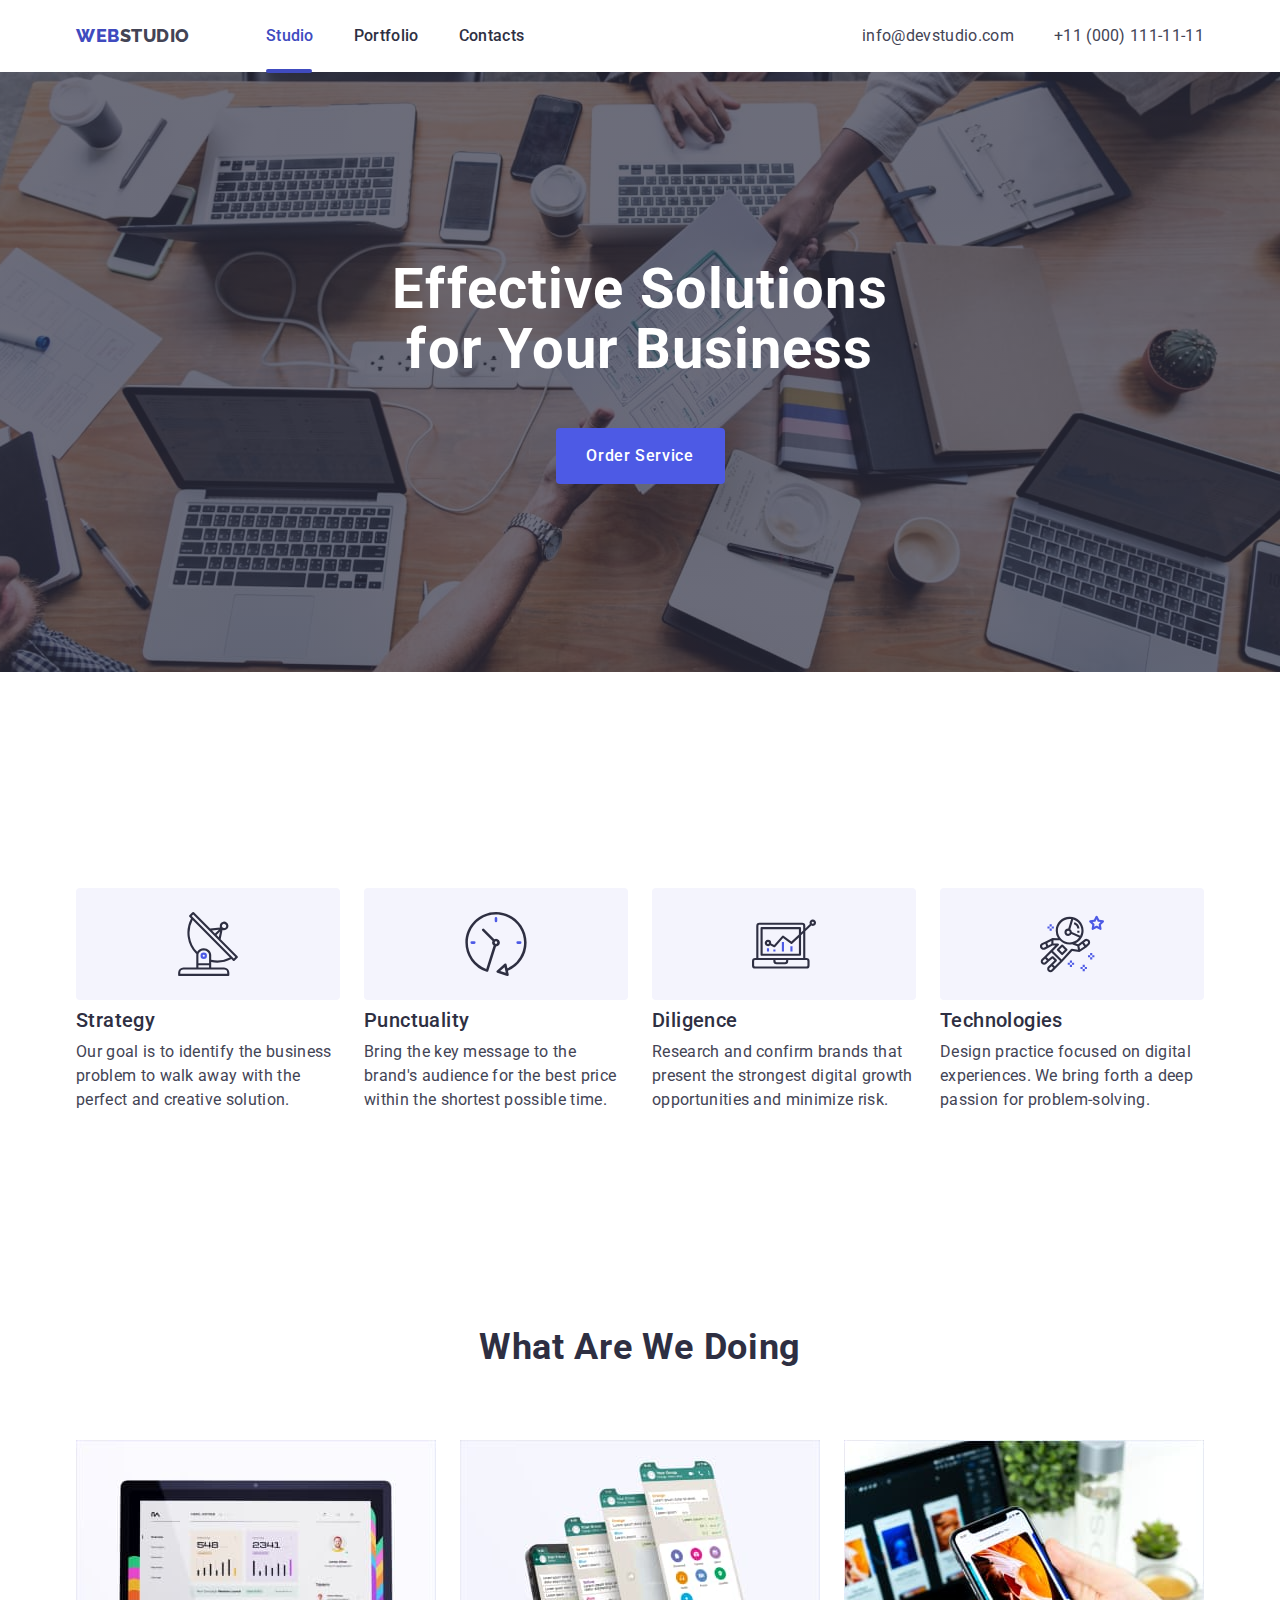
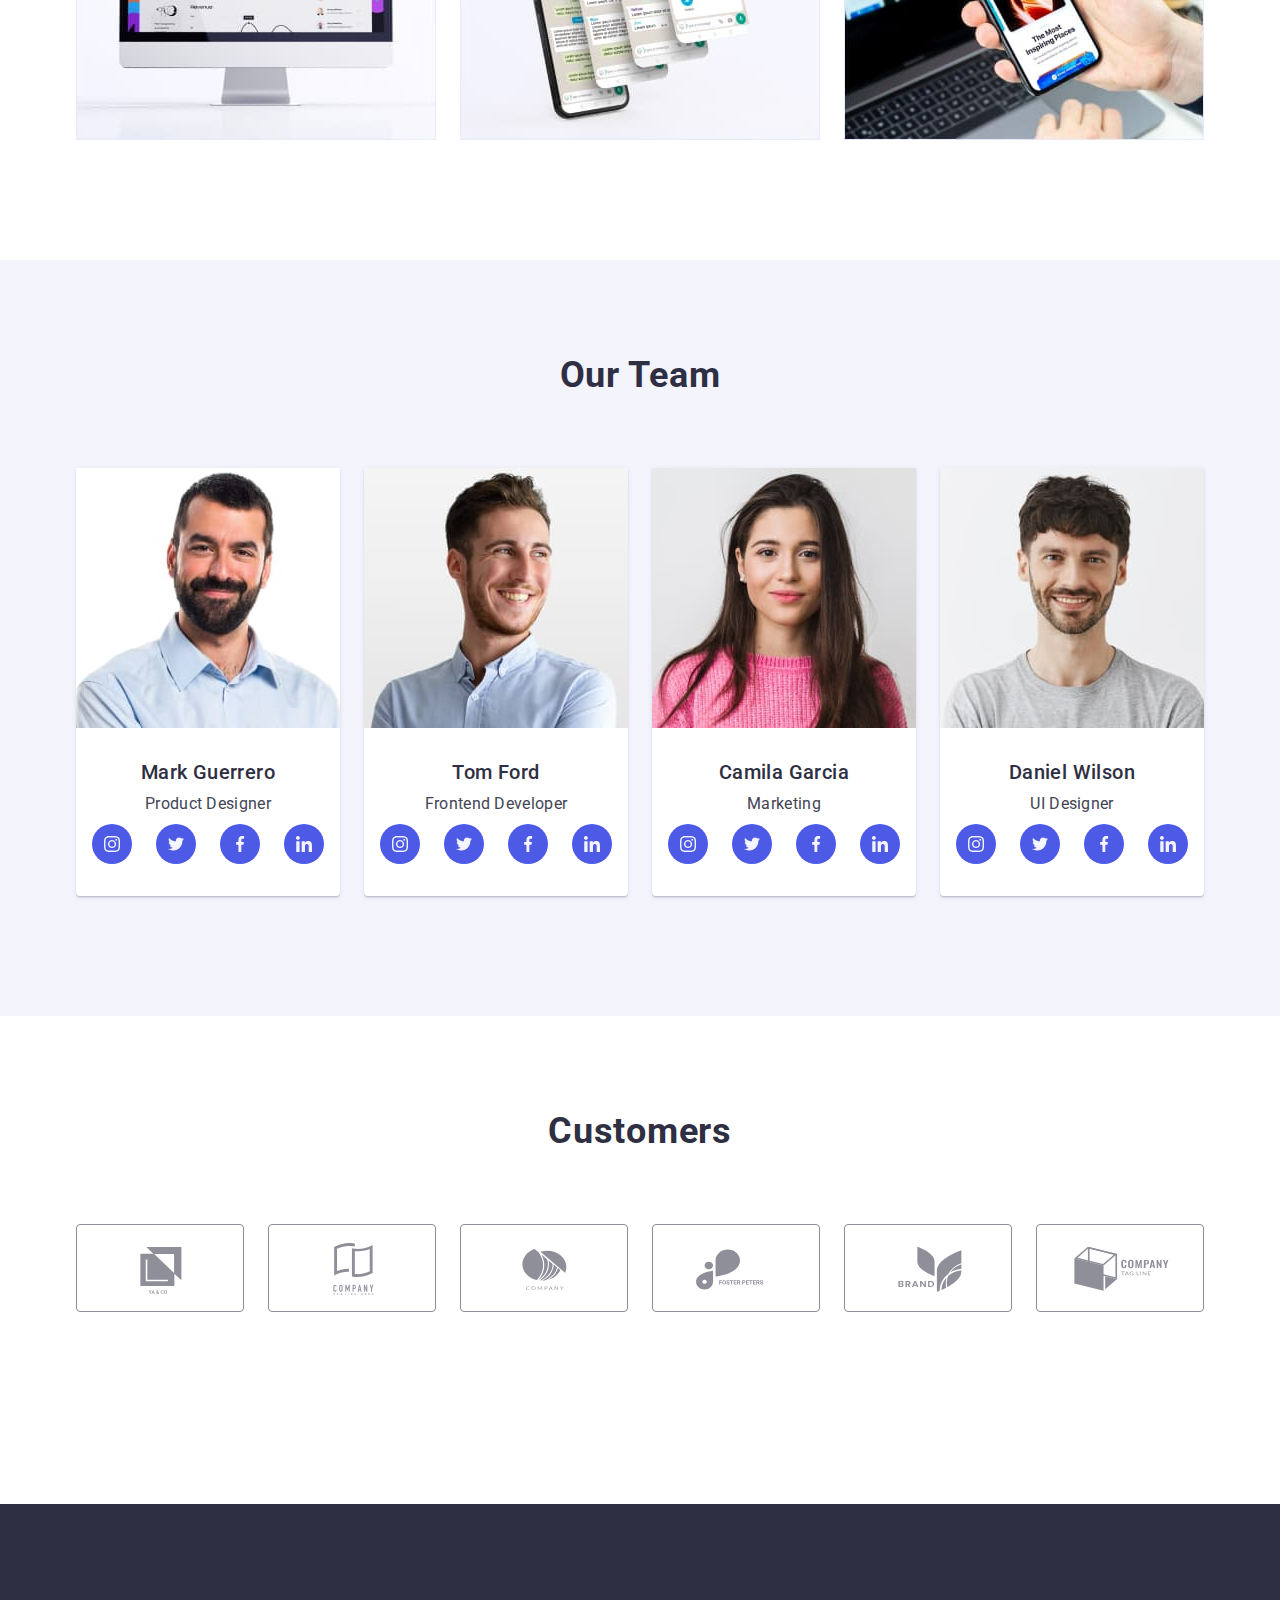
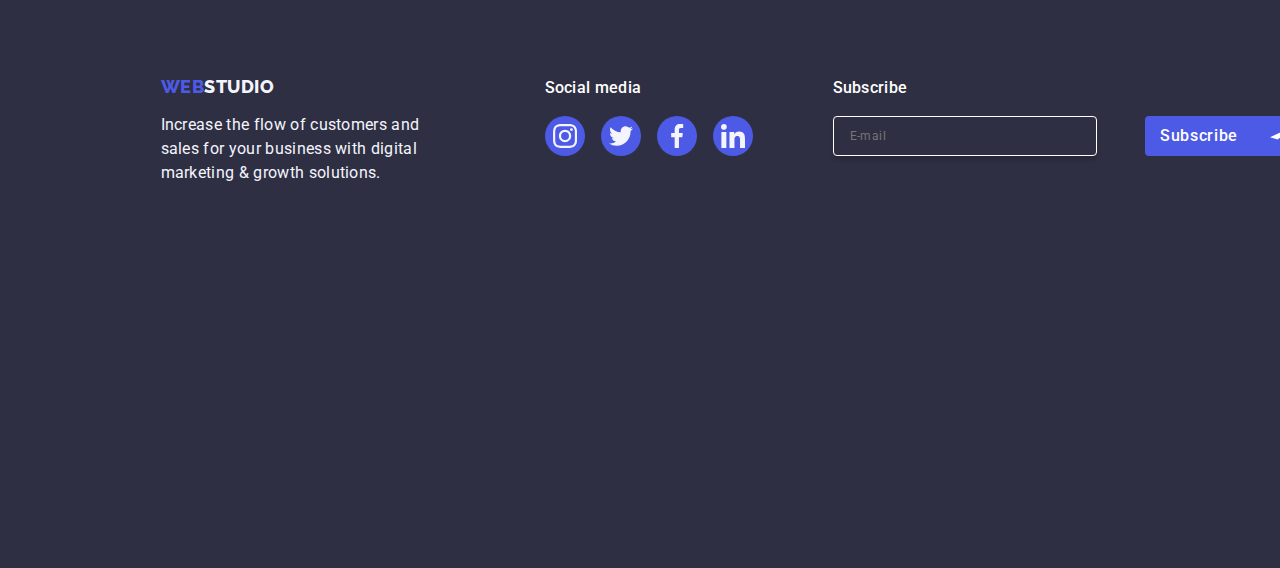
==== index.html @ c83ea8c7 "Add files via upload" ====
<!DOCTYPE html>
<html lang="en">
<head>
    <meta charset="UTF-8">
    <meta name="viewport" content="width=device-width, initial-scale=1.0">
    <title>Document</title>
    <link rel="stylesheet" href="./css/modern-normalize.min.css" />
    <link rel="stylesheet" href="./css/styles.css" />
    <link rel="preconnect" href="https://fonts.googleapis.com">
    <link rel="preconnect" href="https://fonts.gstatic.com" crossorigin>
    <link href="https://fonts.googleapis.com/css2?family=Raleway:wght@800&family=Roboto:wght@400;500;700;900&display=swap" rel="stylesheet">
</head>
<body>
    <header class="page-header">
        <div class="container nav">
        <nav class="box">
            <a class="logo link " href="./index.html">Web<span class="logo-decoration">Studio</span></a>
            <ul class="menu list">
                <li>
                    <a class="link-design link item link-active" href="./index.html">Studio</a>
                </li>
                <li>
                    <a class="link-design link item" href="./portfolio.html">Portfolio</a>
                </li>
                <li>
                    <a class="link-design link item" href="">Contacts</a>
                </li>
            </ul>
        </nav>
        <address class="address-design">
        <ul class="menu-address list">
            <li><a class="contact link" href="mailto:info@devstudio.com">info@devstudio.com</a></li>
            <li><a class="contact link" href="tel:+110001111111">+11 (000) 111-11-11</a></li>
         </ul>
        </address>
        <menu class="menu-hamburger">
            <button
              type="button"
              class="button-hamburger menu-toggle js-open-menu"
              aria-expanded="false"
              aria-controls="mobile-menu"
            >
              <svg width="32" height="22">
                <use href="./images/icons.svg#menu-hamburger"></use>
              </svg>
            </button>
          </menu>
        </div>
    </header>
    <main>
    <section class="title-background">
        <div class="container">
        <h1 class="title">Effective Solutions for Your Business</h1>
        <button data-modal-open class="button" type="button">Order Service</button>
        </div>
    </section>
    <section class="section">
        <div class="container">
        <h2 class="visually-hidden">.</h2>
        <ul class="list menu-header">
            <li class="item">
                <div class="icon-conteiner">
                    <svg width="64" height="64">
                        <use href="./images/icons.svg#icon-antenna"></use>
                    </svg>
                </div>
                <h3 class="characteristics">Strategy</h3>
            <p class="paragraph">Our goal is to identify the business
                problem to walk away with the
                perfect and creative solution. </p>
            </li>
            <li class="item">
                <div class="icon-conteiner">
                    <svg width="64" height="64">
                        <use href="./images/icons.svg#icon-clock"></use>
                    </svg>
                </div>
                <h3 class="characteristics">Punctuality</h3>
            <p class="paragraph">Bring the key message to the
                brand's audience for the best price
                 within the shortest possible time.</p>
            </li>
            <li class="item">
                <div class="icon-conteiner">
                    <svg width="64" height="64">
                    <use href="./images/icons.svg#icon-diagram"></use>
                </svg>
            </div>
                <h3 class="characteristics">Diligence</h3>
            <p class="paragraph">Research and confirm brands that
                present the strongest digital growth
                 opportunities and minimize risk.</p>
            </li>
            <li class="item">
                <div class="icon-conteiner">
                    <svg width="64" height="64">
                    <use href="./images/icons.svg#icon-astronaut"></use>
                </svg>
            </div>
                <h3 class="characteristics">Technologies</h3>
            <p class="paragraph">Design practice focused on digital
                experiences. We bring forth a deep
                 passion for problem-solving.</p>
            </li>
        </ul>
        </div>
    </section>
    <section class="section-photo">
        <div class="container">
        <h2 class="header">What are we doing</h2>
        <ul class="list menu-item-photo">
        <li class="item-photo"><img src="./images/img1.jpg" alt="old IMac" width="360" height="300"/></li>
        <li class="item-photo"><img src="./images/img2.jpg" alt="IPhone screen" width="360" height="300"/></li>
        <li class="item-photo"><img src="./images/img3.jpg" alt="IPhone" width="360" height="300"/></li>
        </ul>
        </div>
    </section>
    <section class="section-team">
        <div class="container-team">
        <h2 class="section-team-header">Our Team</h2>
        <ul class="list menu-item-teams">
            <li class="team">
            <img src="./images/img.jpg" alt="Man in a blue shirt with short stubble" width="264"/>
            <div class="team-container">
            <h3 class="team-name name">Mark Guerrero</h3>
            <p class="paragraph text">Product Designer</p>
                <ul class="list social-icon">
                    <li class="social-item">
                        <a class="social-media" href="">
                        <svg class="social-media-item" width="16" height="16">
                            <use href="./images/icons.svg#icon-instagram"></use>
                        </svg>
                        </a>
                    </li>
                    <li class="social-item">
                        <a class="social-media" href="">
                        <svg class="social-media-item" width="16" height="16">
                            <use href="./images/icons.svg#icon-twitter"></use>
                        </svg>
                        </a>
                    </li>
                    <li class="social-item">
                        <a class="social-media" href="">
                        <svg class="social-media-item" width="16" height="16">
                            <use href="./images/icons.svg#icon-facebook"></use>
                        </svg>
                        </a>
                    </li>
                    <li class="social-item">
                        <a class="social-media" href="">
                        <svg class="social-media-item" width="16" height="16">
                            <use href="./images/icons.svg#icon-linkedin"></use>
                        </svg>
                        </a>
                    </li>
                </ul>
            </div>
            <li class="team">
            <img src="./images/img(1).jpg" alt="Man in a blue shirt with smile" width="264"/>
            <div class="team-container">
            <h3 class="team-name name">Tom Ford</h3>
            <p class="paragraph text">Frontend Developer</p>
            <ul class="list social-icon">
                <li class="social-item">
                    <a class="social-media" href="">
                    <svg class="social-media-item" width="16" height="16">
                        <use href="./images/icons.svg#icon-instagram"></use>
                    </svg>
                    </a>
                </li>
                <li class="social-item">
                    <a class="social-media" href="">
                    <svg class="social-media-item" width="16" height="16">
                        <use href="./images/icons.svg#icon-twitter"></use>
                    </svg>
                    </a>
                </li>
                <li class="social-item">
                    <a class="social-media" href="">
                    <svg class="social-media-item" width="16" height="16">
                        <use href="./images/icons.svg#icon-facebook"></use>
                    </svg>
                    </a>
                </li>
                <li class="social-item">
                    <a class="social-media" href="">
                    <svg class="social-media-item" width="16" height="16">
                        <use href="./images/icons.svg#icon-linkedin"></use>
                    </svg>
                    </a>
                </li>
            </ul>
            </div>
            </li>
            <li class="team">
            <img src="./images/img(2).jpg" alt="Woman in a pink sweater" width="264"/>
            <div class="team-container">
            <h3 class="team-name name">Camila Garcia</h3>
            <p class="paragraph text">Marketing</p>
            <ul class="list social-icon">
                <li class="social-item">
                    <a class="social-media" href="">
                    <svg class="social-media-item" width="16" height="16">
                        <use href="./images/icons.svg#icon-instagram"></use>
                    </svg>
                    </a>
                </li>
                <li class="social-item">
                    <a class="social-media" href="">
                    <svg class="social-media-item" width="16" height="16">
                        <use href="./images/icons.svg#icon-twitter"></use>
                    </svg>
                    </a>
                </li>
                <li class="social-item">
                    <a class="social-media" href="">
                    <svg class="social-media-item" width="16" height="16">
                        <use href="./images/icons.svg#icon-facebook"></use>
                    </svg>
                    </a>
                </li>
                <li class="social-item">
                    <a class="social-media" href="">
                    <svg class="social-media-item" width="16" height="16">
                        <use href="./images/icons.svg#icon-linkedin"></use>
                    </svg>
                    </a>
                </li>
            </ul>
            </div>
            </li>
            <li class="team">
            <img src="./images/img(3).jpg" alt="Man in a grey t-shrit with stubble" width="264"/>
            <div class="team-container">
            <h3 class="team-name name">Daniel Wilson</h3>
            <p class="paragraph text">UI Designer</p>
            <ul class="list social-icon">
                <li class="social-item">
                    <a class="social-media" href="">
                    <svg class="social-media-item" width="16" height="16">
                        <use href="./images/icons.svg#icon-instagram"></use>
                    </svg>
                    </a>
                </li>
                <li class="social-item">
                    <a class="social-media" href="">
                    <svg class="social-media-item" width="16" height="16">
                        <use href="./images/icons.svg#icon-twitter"></use>
                    </svg>
                    </a>
                </li>
                <li class="social-item">
                    <a class="social-media" href="">
                    <svg class="social-media-item" width="16" height="16">
                        <use href="./images/icons.svg#icon-facebook"></use>
                    </svg>
                    </a>
                </li>
                <li class="social-item">
                    <a class="social-media" href="">
                    <svg class="social-media-item" width="16" height="16">
                        <use href="./images/icons.svg#icon-linkedin"></use>
                    </svg>
                    </a>
                </li>
            </ul>
            </div>
            </li>
        </ul>
        </div>
    </section>
    <section class="section-customers">
        <div class="container">
            <h2 class="section-team-header">Customers</h2>
            <ul class="list menu-item-customer">
                <li class="customers">
                    <a class="customers-box" href="">
                        <svg class="customers-icon"  width="104" height="56">
                            <use href="./images/icons.svg#icon-logo1"></use>
                        </svg>
                    </a>
                </li>
                <li class="customers">
                    <a class="customers-box" href="">
                        <svg class="customers-icon"  width="104" height="56">
                            <use href="./images/icons.svg#icon-logo2"></use>
                        </svg>
                    </a>
                </li>
                <li class="customers">
                    <a class="customers-box" href="">
                        <svg class="customers-icon"  width="104" height="56">
                            <use href="./images/icons.svg#icon-logo3"></use>
                        </svg>
                    </a>
                </li>
                <li class="customers">
                    <a class="customers-box" href="">
                        <svg class="customers-icon"  width="166" height="86">
                            <use href="./images/icons.svg#icon-logo4"></use>
                        </svg>
                    </a>
                </li>
                <li class="customers">
                    <a class="customers-box" href="">
                        <svg class="customers-icon"  width="104" height="56">
                            <use href="./images/icons.svg#icon-logo5"></use>
                        </svg>
                    </a>
                </li>
                <li class="customers">
                    <a class="customers-box" href="">
                        <svg class="customers-icon"  width="104" height="56">
                            <use href="./images/icons.svg#icon-logo6"></use>
                        </svg>
                    </a>
                </li>
            </ul>
        </div>
    </section>
    </main>
<footer class="footer-background">
        <div class="container-footer container">
            <div class="footer">
                <a class="footer-logo link" href="./index.html">Web<span class="logo-decorations">Studio</span></a>
                 <p class="footer-paragraph">Increase the flow of customers and
                                         sales for your business with digital
                                         marketing & growth solutions.</p>
            </div>
        <div>
            <p class="footer-media">Social media</p>
            <ul class="media">
                <li class="social-item">
                    <a class="socials-media" href="">
                    <svg class="social-media-item" width="24" height="24">
                        <use href="./images/icons.svg#icon-instagram"></use>
                    </svg>
                    </a>
                </li>
                <li class="social-item">
                    <a class="socials-media" href="">
                    <svg class="social-media-item" width="24" height="24">
                        <use href="./images/icons.svg#icon-twitter"></use>
                    </svg>
                    </a>
                </li>
                <li class="social-item">
                    <a class="socials-media" href="">
                    <svg class="social-media-item" width="24" height="24">
                        <use href="./images/icons.svg#icon-facebook"></use>
                    </svg>
                    </a>
                </li>
                <li class="social-item">
                    <a class="socials-media" href="">
                    <svg class="social-media-item" width="24" height="24">
                        <use href="./images/icons.svg#icon-linkedin"></use>
                    </svg>
                    </a>
                </li>
            </ul>
        </div>
            <div class="footer-form">
                <p class="footer-media">Subscribe</p>
                <form class="email">
                    <label class="email-form" for="emails">
                        <input class="mail-decoration" type="email" name="email" placeholder="E-mail" id="emails" required />
                    </label>
                    <button class="buttom-subscribe" type="submit">Subscribe
                        <svg class="subscribe-footer" width="24" height="24">
                            <use href="./images/icons.svg#icon-send"></use>
                        </svg>
                    </button>
                </form>
            </div>
        </div>
</footer>
<div class="modal-window is-hidden" data-modal>
    <div class="modal-body">
    <button class="modal-bottom" type="button" data-modal-close>
        <svg class="bottom-modal" width="8" height="8">
            <use href="./images/icon.svg#icon-close-black-18dp-2-1-1"></use>
        </svg>
    </button>
    <p class="form-text">Leave your contacts and we will call you back</p>
    <form>
        <div class="form">
            <label class="form-name" for="user-name">Name</label>
            <div class="field-wrapper">
                <input class="icon-wrapper" type="text" name="user-name" id="user-name" required/>
                <svg class="icons-form" width="18" height="24">
                    <use href="./images/icons.svg#icon-user"></use>
                </svg>
            </div></div>
        <div class="form">
            <label class="form-name" for="phone">Phone</label>
            <div class="field-wrapper">
                <input class="icon-wrapper" type="tel" name="phone" id="phone" required/>
                <svg class="icons-form" width="18" height="24">
                    <use href="./images/icons.svg#icon-phone"></use>
                </svg>
            </div></div>
        <div class="form">
            <label class="form-name" for="email">Email</label>
            <div class="field-wrapper">
                <input class="icon-wrapper" type="email" name="email" id="email" required/>
                <svg class="icons-form" width="18" height="24">
                    <use href="./images/icons.svg#icon-email"></use>
                </svg>
            </div></div>
        <div class="field-wrapper-comment">
            <label class="form-name" for="user-comment">Comment</label>
                <textarea class="textarea" name="user-comment" id="user-comment" placeholder="Text input"></textarea>
         </div>
        <div class="policy">
                <input class="privacy-checked visually-hidden" id="user-privacy" type="checkbox"  value="true"  name="user-privacy" required/>
                <label for="user-privacy" class="privacy">
                    <span class="privacy-check">
                        <svg width="10" height="8">
                            <use href="./images/icons.svg#icon-checkmark"></use>
                        </svg></span>I accept the terms and conditions of the 
                    <a href="" class="privacy-policy">Privacy Policy</a></label>
        </div>
        <button class="bottom-send" type="submit">Send</button>
    </form>
    </div>
    </div>
    <div class="js-menu-container menu-container-a" id="mobile-menu">
        <div class="hamburger-div">
          <div class="hamburger-button-container">
            <button class="js-close-menu hamburger-close-button">
              <svg class="hamburger-close-svg" width="8" height="8">
                <use href="./images/icons.svg#icon-close-black-18dp-2-1"></use>
              </svg>
            </button>
          </div>
          <nav class="hamburger-navigation">
            <ul class="hamburger-nav-list list">
              <li>
                <a class="hamburger-nav-link link" href="./index.html">Studio</a>
              </li>
              <li>
                <a class="hamburger-nav-link link" href="./portfolio.html"
                  >Portfolio</a
                >
              </li>
              <li><a class="hamburger-nav-link link" href="">Contacts</a></li>
            </ul>
          </nav>
  
          <address class="hamburger-address">
            <ul class="hamburger-address-list list">
              <li>
                <a class="hamburger-phone link" href="tel:+110001111111"
                  >+11 (000) 111-11-11</a
                >
              </li>
              <li>
                <a class="hamburger-mail link" href="mailto:info@devstudio.com"
                  >info@devstudio.com</a
                >
              </li>
            </ul>
          </address>
          <ul class="hamburger-social-media-list list">
            <li class="hamburger-social-media-li">
              <a class="hamburger-social-media-link" href="">
                <svg class="hamburger-svg" width="24" height="24">
                  <use href="./images/icons.svg#icon-instagram"></use>
                </svg>
              </a>
            </li>
            <li class="hamburger-social-media-li">
              <a class="hamburger-social-media-link" href="">
                <svg class="hamburger-svg" width="24" height="24">
                  <use href="./images/icons.svg#icon-twitter"></use>
                </svg>
              </a>
            </li>
            <li class="hamburger-social-media-li">
              <a class="hamburger-social-media-link" href="">
                <svg class="hamburger-svg" width="24" height="24">
                  <use href="./images/icons.svg#icon-facebook"></use>
                </svg>
              </a>
            </li>
            <li class="hamburger-social-media-li">
              <a class="hamburger-social-media-link" href="">
                <svg class="hamburger-svg" width="24" height="24">
                  <use href="./images/icons.svg#icon-linkedin"></use>
                </svg>
              </a>
            </li>
          </ul>
        </div>
    </div>
<script src="./js/modal.js"> </script>
<script src="./js/mobile-menu.js"></script>
</body>
</html>
---- css/styles.css ----
:root{
    --brand-color:var(#fff)
    width: 1440px;
}

*{ 
    box-sizing: border-box;
    margin: 0;
    padding: 0;
}

header{
    box-shadow: 0px 2px 1px rgba(46, 47, 66, 0.08), 0px 1px 1px rgba(46, 47, 66, 0.16), 0px 1px 6px rgba(46, 47, 66, 0.08);
}

img{
    display: block;
}

body{
    font-family: 'Roboto', sans-serif;
    color:#434455;
    background-color: #FFFFFF;
}

.link{
    text-decoration: none;
}
   
.list {
    list-style: none;
    margin: 0;
    padding-left: 0;
}

.visually-hidden {
    position: absolute;
    width: 1px;
    height: 1px;
    margin: -1px;
    border: 0;
    padding: 0;
    white-space: nowrap;
    clip-path: inset(100%);
    clip: rect(0 0 0 0);
    overflow: hidden;
}

.container{
    max-width: 428px;
    padding-left: 15px;
    padding-right: 15px;
    margin-left: auto;
    margin-right: auto;
}

/* MOBILE */

@media screen and (min-width: 320px) and (max-width: 767px) {
    .container {
      max-width: 428px;
      padding-left: 15px;
      padding-right: 15px;
      margin-left: auto;
      margin-right: auto;
    }
  
    .section {
      padding: 96px 0;
    }
}

/* header */

.page-header{
    border-bottom: 1px solid var(--background-color-2);
    box-shadow: 0px 2px 1px rgba(46, 47, 66, 0.08), 
    0px 1px 1px rgba(46, 47, 66, 0.16), 
    0px 1px 6px rgba(46, 47, 66, 0.08);
}

.nav{
    display: flex;
    justify-content: space-between;
    align-items: center;
}

.box{
    display: flex;
    align-items: center;
}

.logo{
    font-family: "Raleway", sans-serif;
    color: #4d5ae5;
    font-size: 18px;
    font-weight: 800;
    line-height: 1.17em;
    letter-spacing: 0.54px;
    text-transform: uppercase;
    margin-right: 76px;
}

.logo-decoration{
    color:#2e2f42;
}

.menu{
    display: none;
}

.address-design{
    display:none;
}

/* -------------------------- HAMBURGER MOBILE --------------------------- */

.button-hamburger {
    border: none;
    background-color: #fff;
    stroke: #2e2f42;
    cursor: pointer;
  }

  .menu-hamburger {
    display: flex;
    margin-top: 24px;
    margin-right: 16px;
    margin-bottom: 24px;
  }

  .menu-container-a {
    overflow-y: auto;
    position: fixed;
    top: 0;
    left: 0;
    width: 100%;
    height: 100%;
    padding: 32px;
    background-color: #fff;
    z-index: 999;
    transform: translateY(100%);
    transition: transform 250ms ease-in-out;
  }

  .menu-container-a.is-open {
    transform: translateY(0);
  }

  .hamburger-div {
    margin: auto;
    max-width: 428px;
  }

  .hamburger-button-container {
    display: flex;
  }

  .hamburger-close-button {
    position: absolute;
    top: 24px;
    right: 24px;
    width: 24px;
    height: 24px;
    border-radius: 50%;
    display: flex;
    align-items: center;
    justify-content: center;
    background-color: #e7e9fc;
    border: 1px solid rgba(0, 0, 0, 0.1);
    padding: 0;
    cursor: pointer;
    transition: background-color 250ms var(--transition-variable),
      border 250ms var(--transition-variable);
  }

  .hamburger-close-button:hover,
  .hamburger-close-button:focus {
    background-color: #404bbf;
    border: none;
  }

  .hamburger-close-svg {
    fill: #2e2f42;
    width: 8px;
    height: 8px;
  }

  .hamburger-close-button:hover > .hamburger-close-svg,
  .hamburger-close-button:focus > .hamburger-close-svg {
    fill: #fff;
  }

  .hamburger-navigation {
    padding-left: 40px;
    padding-top: 80px;
  }

  .hamburger-nav-list {
    display: flex;
    flex-direction: column;
    gap: 40px;
  }

  .hamburger-nav-link {
    font-family: Roboto;
    font-size: 36px;
    font-style: normal;
    font-weight: 700;
    line-height: 40px;
    letter-spacing: 0.72px;
    text-transform: capitalize;
    color: #2e2f42;
    transition: color 250ms var(--transition-variable);
  }

  .hamburger-nav-link:hover,
  .hamburger-nav-link:focus {
    color: #404bbf;
  }

  .hamburger-address {
    padding-top: 284px;
  }

  .hamburger-address-list {
    display: flex;
    flex-direction: column;
    gap: 40px;
    padding-left: 40px;
  }

  .hamburger-phone {
    color: #4d5ae5;
    font-family: Roboto;
    font-size: 36px;
    font-style: normal;
    font-weight: 700;
    line-height: 40px;
    letter-spacing: 0.72px;
    text-transform: capitalize;
    text-decoration: none;
  }

  .hamburger-mail {
    color: #434455;
    font-family: Roboto;
    font-size: 20px;
    font-style: normal;
    font-weight: 500;
    line-height: 24px;
    letter-spacing: 0.4px;
  }

  .hamburger-social-media-list {
    display: flex;
    gap: 56px;
    margin-top: 48px;
    margin-bottom: 40px;
    margin-left: 40px;
  }

  .hamburger-social-media-li {
    height: 40px;
    width: 40px;
  }

  .hamburger-social-media-link {
    width: 100%;
    height: 100%;
    background-color: #4d5ae5;
    border-radius: 50%;
    display: flex;
    align-items: center;
    justify-content: center;
    transition: background-color 250ms var(--transition-variable);
  }

  .hamburger-social-media-link:hover,
  .hamburger-social-media-link:focus {
    background-color: #4d5ae5;
  }

  .hamburger-svg {
    fill: #f4f4fd;
    width: 16px;
    height: 16px;
  }

/* sekcja pierwsza */

.title-background{
    display: flex;
    background-image: linear-gradient(rgba(46, 47, 66, 0.7), rgba(46, 47, 66, 0.7)), url(../images/background.jpg);
    background-size: cover;
    background-position: center;
    background-repeat: no-repeat;
    margin: auto;
    padding-top: 112px;
    width: 100%;
    height: 432px;
}

.title{
    color: #ffffff;
    font-size: 36px;
    font-weight: 700;
    line-height: 1.11em;
    letter-spacing: 0.72px;
    text-align: center;
    max-width: 496px;
    margin: 0 auto;
    padding-bottom: 72px;
}


.button{
    background-color: #4D5AE5;
    font-family: "Roboto", sans-serif;
    color: #ffffff;
    font-size: 16px;
    font-weight: 500;
    line-height: 1.5em;
    letter-spacing: 0.64px;
    cursor: pointer;
    display: block;
    min-width: 169px;
    height: 56px;
    border-radius: 4px;
    border: none;
    margin: 0 auto;
    transition: background-color 250ms var(--transition-variable);
}

.button:hover,
.button:active{
    background-color:  #404BBF;
    cursor: pointer;
}

/* sekcja druga */

.section{
    margin: 96px 0 96px 0;
    display: flex;
}

.menu-header{
    display: flex;
    flex-wrap: wrap;
    gap: 72px;
}

.characteristics{
    font-size: 36px;
    line-height: 1.11;
    font-weight: 700;
    letter-spacing: 0.02em;
    text-transform: capitalize;
    text-align: center;
    color: var(--dark);
    margin-bottom: 72px;
    align-items: flex-start;
    margin-bottom: 8px;
}

.paragraph{
    font-weight: 500;
    font-size: 16px;
    color: var(--text);
    margin: 0;
    letter-spacing: 0.02em;
    max-width: 396px;
}

/* sekcja czwarta */

.section-team{
    background-color: #F4F4FD;
    padding: 96px 0;
    align-items: center;
}

.section-team-header{
    margin-bottom: 72px;
    font-size: 36px;
    font-weight: 700;
    line-height: 40px; 
    letter-spacing: 0.72px;
    color: #2e2f42;
    text-align: center;
}

.menu-item-teams{
    display: flex;
    flex-wrap: wrap;
    gap: 24px;
    justify-content: center;
    align-items: center;
}

.team {
    background-color: var(--white-background);
    border-radius: 0px 0px 4px 4px;
    margin: 0px;
    padding: 0px;
    box-shadow: 0px 2px 1px 0px rgba(46, 47, 66, 0.08),
      0px 1px 1px 0px rgba(46, 47, 66, 0.16),
      0px 1px 6px 0px rgba(46, 47, 66, 0.08);
      margin-bottom: 24px;
      background-color: #FFFFFF;
}
  
.team-container{
    padding: 32px 0px;
}

.name {
    text-align: center;
    margin-bottom: 8px;
}

.team-name{
    color: var(--NAVY-BLUE, #2E2F42);
    text-align: center;
    font-size: 20px;
    font-weight: 500;
    line-height: 24px; 
    letter-spacing: 0.4px;
}

.text{
    text-align: center;
    margin-bottom: 8px;
    color: var(--SLATE, #434455);
    text-align: center;
    font-size: 16px;
    font-weight: 400;
    line-height: 24px; 
    letter-spacing: 0.32px;
}

.social-icon{
    display: flex;
    justify-content: center;
    margin-top: 8px;
    gap:24px;
}

.social-item{
    width: calc((100% - 72px) / 4);
    width: 40px;
    height: 40px;
}

.social-media-item{
    fill: #f4f4fd;
}

.social-media{
    width: 100%;
    height: 100%;
    background-color: #4D5AE5;
    border-radius: 50%;
    display: flex;
    align-items: center;
    justify-content: center;
    margin: auto;
    cursor: pointer;
    transition: background-color 250ms cubic-bezier(0.4, 0, 0.2, 1);
}

.social-media:hover,
.social-media:focus{
    background-color: #404bbf;
}

/* sekcja piąta */

.section-team-header{
    display: flex;
    justify-content: center;
    margin-bottom: 72px;
    color: #2e2f42;
    font-size: 36px;
    font-weight: 700;
    line-height: 1.11em;
    letter-spacing: 0.72px;
    text-transform: capitalize;
    text-align: center;
}

.section-customers {
    padding: 96px 0 96px;
}

.menu-item-customer{
    display: flex;
    flex-wrap: wrap;
    justify-content: center;
    column-gap: 24px;
    row-gap: 72px;
    padding-bottom: 96px;
}

.customers{
    width: 168px;
    height: 88px;
}

.customers-box{
    width: 100%;
    height: 100%;
    border-radius: 4px;
    border: 1px solid #8e8f99;
    display: flex;
    align-items: center;
    justify-content: center;
    color: #8e8f99;
    transition: color 250ms var(--transition-variable), 
    border-color 250ms var(--transition-variable);
}
  
.customers-box:hover,
.customers-box:focus {
    border-color: #404bbf;
    color: #404bbf;
}

.customers-icon {
    fill: currentColor;
}

/* stopka */

.footer-background{
    display: flex;
    background-color: #2e2f42;
    color: var(--light);
    padding: 96px 0 96px 0;
    align-items: center;
    flex-wrap: wrap;
    flex-direction: row;
    height: 664px;
    width: 100%;
}


.footer-logo{
    font-family: 'Raleway', sans-serif;
    color: #4d5ae5;
    font-weight: 800;
    font-size: 18px;
    font-weight: 800;
    line-height: 1.17em;
    letter-spacing: 0.54px;
    text-transform: uppercase;
    margin: 0 auto 16px auto;
}

.footer{
    margin-bottom: 72px;
    display: flex;
    flex-direction: column;
}

.container-footer{
    display: flex;
    flex-direction: column;
    justify-content: center;
    align-items: center;
}

.footer-paragraph {
    color: var(--light);
    font-size: 16px;
    font-weight: 400;
    line-height: 1.5em;
    letter-spacing: 0.32px;
    max-width: 264px;
}

.logo-decorations{
    color:#f4f4fd;
}

.footer-paragraph{
    color: #F4F4FD;
    letter-spacing: 0.02em;
    line-height: 1.5;
    width: 264px;
}


.footer-media{
    color: #ffffff;
    font-family: Roboto;
    font-size: 16px;
    font-style: normal;
    font-weight: 500;
    line-height: 1.5;
    letter-spacing: 0.32px;
    text-align: center;
    margin-bottom: 16px;
}

.media{
    display: flex;
    gap:16px;
    list-style: none;
}

.footer-social{
    width: 40px;
    height: 40px;
}

.socials-media{
    width: 100%;
    height: 100%;
    background-color: #4D5AE5;
    border-radius: 50%;
    display: flex;
    align-items: center;
    justify-content: center;
    margin: auto;
    cursor: pointer;
    transition: background-color 250ms cubic-bezier(0.4, 0, 0.2, 1);
}

.socials-media:hover,
.socials-media:focus{
    background-color: #31d0aa;
}


.subscribe-footer{
margin-left: 16px;
}

.field-wrapper{
position: relative;

}

.footer-form{
    padding-top: 72px;
}

.field-wrapper-comment{
margin-bottom: 16px; 
}

.textarea{
width: 100%;
height: 120px;
font-size: 12px;
line-height: 1.17;
letter-spacing: 0.04em; 
color: rgba(46, 47, 66, 0.4);
border: 1px solid rgba(46, 47, 66, 0.4);
border-radius: 4px;
background-color: transparent;
padding: 8px 16px;
outline: transparent; 
resize: none; 
transition: border-color 250ms cubic-bezier(0.4, 0, 0.2, 1);
}

.textarea:focus{
border-color: #4D5AE5;
}

.policy{
margin-bottom: 24px; 
}

.privacy{
font-size: 12px;
line-height: 1.17;
letter-spacing: 0.04em;
color: #8e8f99;
display: block;
}

.privacy-checked{
display: flex;
justify-content: center;
align-items: center;
width: 16px;
height: 16px;
border: 1px solid #8e8f99;
border-radius: 4px;
}


.privacy-check{
width: 16px;
height: 16px;
border: 1px solid rgba(46, 47, 66, 0.4);
border-radius: 2px;
transition: background-color 250ms cubic-bezier(0.4, 0, 0.2, 1), border 250ms cubic-bezier(0.4, 0, 0.2, 1), fill 250ms cubic-bezier(0.4, 0, 0.2, 1);
display: inline-flex;
align-items: center;
justify-content: center;
justify-items: center;
fill: transparent;
cursor:pointer;
margin-right: 8px;
}

.privacy-checked:checked + .privacy > span{
background-color: #404bbf;
border: none; 
fill: #F4F4FD;
}

.privacy-policy{
color:#4d5ae5;
}

.icon-wrapper{
width: 100%;
height: 40px;
border: 1px solid rgba(46, 47, 66, 0.4);
border-radius: 4px;
background-color: transparent; 
padding-left: 38px;
outline: transparent;
transition: border-color 250ms cubic-bezier(0.4, 0, 0.2, 1);
}

.icon-wrapper:focus{
border-color: #4D5AE5;
fill: #4D5AE5;
}

.icons-form{
position: absolute;
left: 16px;
top: 50%;
transform: translateY(-50%);
transition: fill 250ms cubic-bezier(0.4, 0, 0.2, 1); 
}

.field-wrapper:focus-within{
border-color: #4D5AE5;
fill: #4D5AE5;
}


.modal-window{
    position: fixed;
    top: 0;
    left: 0;
    width: 100%;
    height: 100%;
    background-color: rgba(46, 47, 66, 0.4);
    transition: opacity 250ms cubic-bezier(0.4, 0, 0.2, 1), 
    visibility 250ms cubic-bezier(0.4, 0, 0.2, 1);
}

.modal-window.is-hidden{
    opacity: 0;
    pointer-events: none;
    visibility: hidden; 
}

.modal-body{
    border-radius: 4px;
    background-color:#FCFCFC;
    box-shadow: 0px 2px 1px 0px rgba(0, 0, 0, 0.20), 0px 1px 3px 0px rgba(0, 0, 0, 0.12), 0px 1px 1px 0px rgba(0, 0, 0, 0.14);
    top: 50%;
    left: 50%;
    position: absolute;
    transform: translate(-50%, -50%) scale(1);
    width: 408px;
    min-height: 584px;
    transition: transform 250ms cubic-bezier(0.4, 0, 0.2, 1);
    padding: 72px 24px 24px 24px;
}

.modal-bottom{
    position: absolute; 
    top: 24px;
    right: 24px;
    width: 24px;
    height: 24px;
    border-radius: 50%;
    display: flex;
    align-items: center; 
    justify-content: center;
    background-color: #e7e9fc;
    border: 1px solid rgba(0, 0, 0, 0.1);
    padding: 0;
    cursor: pointer;
    transition: background-color 250ms cubic-bezier(0.4, 0, 0.2, 1), border 250ms cubic-bezier(0.4, 0, 0.2, 1); 
}

.modal-bottom:hover,
.modal-bottom:focus{
    background-color: #404bbf;
    border: none;
    fill: #ffffff;
}

.bottom-modal{
    transition: fill 250ms cubic-bezier(0.4, 0, 0.2, 1);
}

.buttom-subscribe{
    color: #ffffff;
    background-color: #4D5AE5;
    min-width: 165px;
    height: 40px;
    font-family: Roboto, sans-serif;
    font-size: 16px;
    font-style: normal;
    font-weight: 500;
    line-height: 1.5;
    letter-spacing: 0.64px;
    display: flex;
    justify-content: center;
    align-items: center;
    cursor: pointer;
    gap: 16px;
    cursor: pointer;
    border: none;
    border-radius: 4px;
}

.form-text{
font-weight: 500;
font-size: 16px;
line-height: 1.5;
text-align: center; 
letter-spacing: 0.02em;
color:#2E2F42;
margin-bottom: 16px; 
}

@media screen and (min-width: 320px) and (max-width: 767px){
.container {
    max-width: 428px;
    padding-left: 15px;
    padding-right: 15px;
    margin-left: auto;
    margin-right: auto;
}}

@media screen and (min-width: 320px) and (max-width: 767px){
.email {
    display: flex;
    flex-wrap: wrap;
    flex-direction: column;
    justify-content: center;
    gap: 16px;
    align-items: center;
}
}


.mail-decoration{
    width: 398px;
    height: 40px;
    background-color: transparent;
    color: #fff;
    font-family: Roboto;
    font-size: 12px;
    font-style: normal;
    font-weight: 400;
    line-height: 1.5;
    letter-spacing: 0.48px;
    border-radius: 4px;
    border: 1px solid #fff;
    box-shadow: 0px 4px 4px 0px rgba(0, 0, 0, 0.15);
    padding-left: 16px;
}


.form{
margin-bottom: 8px; 
}

.form-name{
font-size: 12px;
line-height: 1.17;
letter-spacing: 0.04em; 
color: #8e8f99;
display: block; 
margin-bottom: 4px; 
}

.bottom-send{
display: block;
min-width: 169px;
height: 56px;
font-family: "Roboto", sans-serif; 
font-size: 16px;
font-weight: 500;
line-height: 1.5;
letter-spacing: 0.04em;
color: #ffffff; 
cursor: pointer; 
background-color: #4D5AE5;
border: none; 
border-radius: 4px;
transition: background-color 250ms cubic-bezier(0.4, 0, 0.2, 1);
margin-left: 95px;
}

/* ================================================= MODAL WINDOW ========================================= */

.modal-window{
    position: fixed;
    top: 0;
    left: 0;
    width: 100%;
    height: 100%;
    background-color: rgba(46, 47, 66, 0.4);
    transition: opacity 250ms cubic-bezier(0.4, 0, 0.2, 1), 
    visibility 250ms cubic-bezier(0.4, 0, 0.2, 1);
}

.modal-window.is-hidden{
    opacity: 0;
    pointer-events: none;
    visibility: hidden; 
}

.modal-body{
    border-radius: 4px;
    background-color:#FCFCFC;
    box-shadow: 0px 2px 1px 0px rgba(0, 0, 0, 0.20), 0px 1px 3px 0px rgba(0, 0, 0, 0.12), 0px 1px 1px 0px rgba(0, 0, 0, 0.14);
    top: 50%;
    left: 50%;
    position: absolute;
    transform: translate(-50%, -50%) scale(1);
    width: 408px;
    min-height: 584px;
    transition: transform 250ms cubic-bezier(0.4, 0, 0.2, 1);
    padding: 72px 24px 24px 24px;
}

.modal-bottom{
    position: absolute; 
    top: 24px;
    right: 24px;
    width: 24px;
    height: 24px;
    border-radius: 50%;
    display: flex;
    align-items: center; 
    justify-content: center;
    background-color: #e7e9fc;
    border: 1px solid rgba(0, 0, 0, 0.1);
    padding: 0;
    cursor: pointer;
    transition: background-color 250ms cubic-bezier(0.4, 0, 0.2, 1), border 250ms cubic-bezier(0.4, 0, 0.2, 1); 
}

.modal-bottom:hover,
.modal-bottom:focus{
    background-color: #404bbf;
    border: none;
    fill: #ffffff;
}

.bottom-modal{
    transition: fill 250ms cubic-bezier(0.4, 0, 0.2, 1);
}

.buttom-subscribe{
    min-width: 165px; 
    height: 40px; 
    display: flex; 
    justify-content: center; 
    align-items: center;
    font-family: "Roboto", sans-serif; 
    font-size: 16px; 
    font-weight: 500;
    line-height: 1.5;
    letter-spacing: 0.04em; 
    color: #ffffff;
    cursor: pointer;
    background-color: #4D5AE5;
    border: none;
    border-radius: 4px; 
    margin-left: 24px;
    fill: #ffffff;
}

.form-text{
font-weight: 500;
font-size: 16px;
line-height: 1.5;
text-align: center; 
letter-spacing: 0.02em;
color:#2E2F42;
margin-bottom: 16px; 
}

.form{
margin-bottom: 8px; 
}

.form-name{
font-size: 12px;
line-height: 1.17;
letter-spacing: 0.04em; 
color: #8e8f99;
display: block; 
margin-bottom: 4px; 
}

.bottom-send{
display: block;
min-width: 169px;
height: 56px;
font-family: "Roboto", sans-serif; 
font-size: 16px;
font-weight: 500;
line-height: 1.5;
letter-spacing: 0.04em;
color: #ffffff; 
cursor: pointer; 
background-color: #4D5AE5;
border: none; 
border-radius: 4px;
transition: background-color 250ms cubic-bezier(0.4, 0, 0.2, 1);
margin-left: 95px;
}

/* ================================================= NOT DESKTOP 👇 ========================================= */
@media screen and (max-width: 1157px) {
    .icon-conteiner,
    .section-photo{
      display: none;
    }
}

/* ================================================= TABLET ========================================= */
@media screen and (min-width: 768px) and (max-width: 1157px) {
    .container {
        width: 100%;
        padding-left: 15px;
        padding-right: 15px;
        margin-left: auto;
        margin-right: auto;
        max-width: 768px;
    }
  
    .section {
      padding: 96px 0;
    }

/* HEADER */

.page-header {
    border-bottom: 1px solid var(--background-color-2);
    box-shadow: 0px 2px 1px rgba(46, 47, 66, 0.08),
      0px 1px 1px rgba(46, 47, 66, 0.16), 0px 1px 6px rgba(46, 47, 66, 0.08);
  }

.nav{
    display: flex;
    justify-content: space-between;
    align-items: center;
}

.menu{
    display: flex;
    gap: 40px;
}

.menu-address{
    display: flex;
    flex-direction: column;
    gap: 12px;
}

.box{
    display: flex;
    align-items: center;
}

.logo-decoration{
    color: #2e2f42;
    font-family: "Raleway", sans-serif;
}

.logo{
    font-family: "Raleway", sans-serif;
    color: #4d5ae5;
    font-size: 18px;
    font-weight: 800;
    line-height: 1.17em;
    letter-spacing: 0.54px;
    text-transform: uppercase;
    margin-right: 76px;
}

.link-design{
    color: #2e2f42;
    font-size: 16px;
    font-weight: 500;
    line-height: 1.5em;
    letter-spacing: 0.32px;
    display: inline-block;
    padding: 24px 0;
    transition: color 250ms var(--transition-variable);
    position: relative;
}

.link-active{
    color: #404BBF;
    position: relative;
}

.link-active::after{
    content: "";
    position: absolute;
    left: 0;
    right: 2px;
    bottom: -1px;
    height: 4px;
    background-color: #404bbf;
    border-radius: 2px;
}

.address-design{
    font-style: normal;
    display: flex;
    flex-direction: column;
    gap: 12px;
}

.contact{
    color: #434455;
    font-size: 16px;
    font-weight: 400;
    line-height: 1.5em;
    letter-spacing: 0.32px;
    display: inline-block;
    transition: color 250ms var(--transition-variable);
}

.contact:hover,
.contact:active,
.link-design:hover,
.link-design:active{
    color: #404bbf;
}

/* SEKCJA PIERWSZA */

.title-background{
    background: #2e2f42;
    background-image: linear-gradient(
        rgba(46, 47, 66, 0.7),
        rgba(46, 47, 66, 0.7)
      ),
      url(../images/background.jpg);
    max-width: 1440px;
    background-repeat: no-repeat;
    background-position: center;
    background-size: cover;
    padding-top: 112px;
    padding-bottom: 112px;
    width: 100%;
    height: 432px;
    margin: 0 auto;
}

@media (min-device-pixel-ratio: 2),
    (-webkit-min-device-pixel-ratio: 2),
    (min-resolution: 192dpi),
    (min-resolution: 2dppx) {
    .section-headline-background {
      background-image: linear-gradient(
          rgba(46, 47, 66, 0.7),
          rgba(46, 47, 66, 0.7)
        ),
        url(../images/background@x2.jpg);
    }
  }

.title{
    color: #fff;
    font-size: 56px;
    font-weight: 700;
    line-height: 1.07em;
    letter-spacing: 1.12px;
    text-align: center;
    max-width: 496px;
    margin: 0 auto;
    padding-bottom: 72px;
}

.button{
    font-family: "Roboto", sans-serif;
    color: #fff;
    background-color: #4d5ae5;
    font-size: 16px;
    font-weight: 500;
    line-height: 1.5em;
    letter-spacing: 0.64px;
    cursor: pointer;
    display: block;
    min-width: 169px;
    height: 56px;
    border-radius: 4px;
    border: none;
    margin: 0 auto;
    transition: background-color 250ms var(--transition-variable);
}

.button:hover,
.button:active{
        background-color:  #404BBF;
}

/* SEKCJA DRUGA */

.menu-header{
    display: flex;
    justify-content: center;
    flex-wrap: wrap;
    column-gap: 24px;
    row-gap: 72px;
}

.characteristics{
    color: #2e2f42;
    font-size: 36px;
    font-weight: 700;
    line-height: 1.11em;
    letter-spacing: 0.72px;
    margin-bottom: 8px;
    text-align: left;
}

.paragraph{
    color: #434455;
    font-size: 16px;
    font-weight: 500;
    line-height: 1.5em;
    letter-spacing: 0.32px;
}

.icon-conteiner{
    display: none;
}

.item{
    flex-basis: calc((100% - 24px) / 2);
}

/* SEKCJA TRZECIA */
.section-photo{
    display:none;
}

/* SEKCJA CZWARTA */

.section-team-header{
    display: flex;
    justify-content: center;
    margin-bottom: 72px;
    color: #2e2f42;
    font-size: 36px;
    font-weight: 700;
    line-height: 1.11em;
    letter-spacing: 0.72px;
    text-transform: capitalize;
}

.menu-item-teams{
    display: flex;
    flex-wrap: wrap;
    column-gap: 24px;
    row-gap: 64px;
    margin-left: 108px;
    margin-right: 108px;
}

.section-team{
    background-color: #f4f4fd;
    padding-bottom: 72px;
}

.team{
    max-width: 264px;
    background-color: #fff;
    flex-basis: calc((100% - 24px) / 2);
    border-radius: 0px 0px 4px 4px;
    box-shadow: 0px 1px 6px rgba(46, 47, 66, 0.08),
      0px 1px 1px rgba(46, 47, 66, 0.16), 0px 2px 1px rgba(46, 47, 66, 0.08);
}

.team-name{
    color: #2e2f42;
    font-size: 20px;
    font-weight: 500;
    line-height: 1.2em;
    letter-spacing: 0.4px;
    margin-bottom: 8px;
}

.container-team{
    padding: 32px 0px;
    text-align: center;
}

.paragraph{
    color: #434455;
    font-size: 16px;
    font-weight: 500;
    line-height: 1.5em;
    letter-spacing: 0.32px;
}

.social-icon{
    display: flex;
    gap: 24px;
    justify-content: center;
    margin-top: 8px;
}

.social-item{
    width: 40px;
    height: 40px;
}

.social-media{
    width: 40px;
    height: 40px;
    background-color: #4d5ae5;
    border-radius: 50%;
    display: flex;
    align-items: center;
    justify-content: center;
    transition: background-color 250ms var(--transition-variable);
}

.social-media:hover,
.social-media:focus{
    background-color: #404bbf;
}

.social-media-item{
    fill:#f4f4fd;
}

/* SEKCJA PIĄTA */

.menu-item-customer{
    display: flex;
    flex-wrap: wrap;
    justify-content: center;
    column-gap: 24px;
    row-gap: 72px;
    padding-bottom: 96px;
}

.customers{
    background-color: #fff;
    width: 168px;
    height: 88px;
}

.customers-box{
    width: 100%;
    height: 100%;
    border-radius: 4px;
    border: 1px solid #8e8f99;
    display: flex;
    align-items: center;
    justify-content: center;
    color: #8e8f99;
    transition: color 250ms var(--transition-variable),
      border-color 250ms var(--transition-variable);
}

.customers-box:hover,
.customers-box:focus{
    border-color: #404bbf;
    color: #404bbf;
}

.customers-icon{
    fill: currentColor;
}

/* STOPKA */

.footer-background{
    background-color: #2e2f42;
    padding: 96px 0;
}

.container-footer{
    display: flex;
    flex-direction: row;
    flex-wrap: wrap;
    align-items: flex-start;
    justify-content: flex-start;
    gap: 24px;
    max-width: 550px;
}

.footer{
    margin-bottom: 72px;
    display: flex;
    flex-direction: column;
}

.footer-logo{
    font-family: "Raleway", sans-serif;
    color: #4d5ae5;
    font-size: 18px;
    font-weight: 800;
    line-height: 1.17em;
    letter-spacing: 0.54px;
    text-transform: uppercase;
    margin-bottom: 16px;
    margin-left: 0px;
}

.logo-decorations{
    color: #f4f4fd;
    font-family: "Raleway", sans-serif;
    font-size: 18px;
    font-weight: 800;
    line-height: 1.17em;
    letter-spacing: 0.54px;
    text-transform: uppercase;
}

.footer-paragraph{
    color: #f4f4fd;
    font-size: 16px;
    font-weight: 400;
    line-height: 1.5em;
    letter-spacing: 0.32px;
    max-width: 264px;
}

.footer-media{
    color: #fff;
    font-family: Roboto;
    font-size: 16px;
    font-style: normal;
    font-weight: 500;
    line-height: 1.5em;
    letter-spacing: 0.32px;
    margin-bottom: 16px;
}

.socials-media{
    background-color: #4d5ae5;
    border-radius: 50%;
    display: flex;
    align-items: center;
    justify-content: center;
    width: 100%;
    height: 100%;
    transition: background-color 250ms var(--transition-variable);
}

.socials-media:hover,
.socials-media:focus{
    background-color: #31d0aa;
}

.media{
    display: flex;
    gap: 16px;
}

.social-item{
    width: 40px;
    height: 40px;
}

.footer-media{
    color: #e7e9fc;
    font-family: Roboto;
    font-size: 16px;
    font-style: normal;
    font-weight: 500;
    line-height: 1.5;
    letter-spacing: 0.32px;
    margin-bottom: 16px;
    text-align: left;
}

.email{
    display: flex;
    gap: 24px;
}

.email input[placeholder] {
    color: #fff;
  }

.mail-decoration{
    gap: 24px;
    width: 264px;
    height: 40px;
    background-color: transparent;
    color: #fff;
    font-family: Roboto;
    font-size: 12px;
    font-style: normal;
    font-weight: 400;
    line-height: 1.5;
    letter-spacing: 0.48px;
    border-radius: 4px;
    border: 1px solid #fff;
    box-shadow: 0px 4px 4px 0px rgba(0, 0, 0, 0.15);
    padding-left: 16px;
}

.button-subscribe{
    min-width: 165px;
    height: 40px;
    color: #fff;
    font-family: Roboto, sans-serif;
    font-size: 16px;
    font-style: normal;
    font-weight: 500;
    line-height: 1.5;
    letter-spacing: 0.64px;
    display: flex;
    justify-content: center;
    align-items: center;
    cursor: pointer;
    gap: 16px;
    cursor: pointer;
    border: none;
    border-radius: 4px;
    background-color: #4d5ae5;
}

.subscribe-footer{
    margin-left: 16px;
}

/* HAMBURGER */

.menu-hamburger {
    display: none;
}

  .menu-container-a {
    display: none;
}
}

/* ================================================= DESKTOP ========================================= */
@media screen and (min-width: 1158px) {
    .container {
      max-width: 1158px;
    }
  
    .section {
      padding: 120px 0;
    }


/* HEADER */

.page-header {
    border-bottom: 1px solid var(--background-color-2);
    box-shadow: 0px 2px 1px rgba(46, 47, 66, 0.08),
      0px 1px 1px rgba(46, 47, 66, 0.16), 0px 1px 6px rgba(46, 47, 66, 0.08);
}

.nav{
    display: flex;
    justify-content: space-between;
    align-items: center;
}

.menu{
    display: flex;
    gap: 40px;
}

.menu-address{
    display: flex;
    gap: 40px;
}

.box{
    display: flex;
    align-items: center;
}

.logo-decoration{
    color: #434455;
    font-family: "Raleway", sans-serif;
}

.logo{
    font-family: "Raleway", sans-serif;
    color: #404bbf;
    font-size: 18px;
    font-weight: 800;
    line-height: 1.17em;
    letter-spacing: 0.54px;
    text-transform: uppercase;
    margin-right: 76px;
}

.link-design{
    color: #2e2f42;
    font-size: 16px;
    font-weight: 500;
    line-height: 1.5em;
    letter-spacing: 0.32px;
    display: inline-block;
    padding: 24px 0;
    transition: color 250ms var(--transition-variable);
    position: relative;

}

.link-active{
    color: #404bbf;
    position: relative;
}

.link-active::after {
    content: "";
    position: absolute;
    left: 0;
    right: 2px;
    bottom: -1px;
    height: 4px;
    background-color: #404bbf;
    border-radius: 2px;
}

.address-design{
    font-style: normal;
    display: flex;
}

.contact{
    color: #434455;
    font-size: 16px;
    font-weight: 400;
    line-height: 1.5em;
    letter-spacing: 0.32px;
    display: inline-block;
    padding: 24px 0;
    transition: color 250ms var(--transition-variable);
}

.contact:hover,
.contact:active,
.link-design:hover,
.link-design:active{
    color: #404bbf;
}

/* SEKCJA PIERWSZA */

.title-background{
    background: #2e2f42;
    background-image: linear-gradient(
        rgba(46, 47, 66, 0.7),
        rgba(46, 47, 66, 0.7)
      ),
      url(../images/background.jpg);
    background-repeat: no-repeat;
    background-position: center;
    background-size: cover;
    max-width: 1440px;
    background-repeat: no-repeat;
    background-position: center;
    background-size: cover;
    padding-top: 188px;
    padding-bottom: 188px;
    margin: 0 auto;
    height: 600px;
}

@media (min-device-pixel-ratio: 2),
(-webkit-min-device-pixel-ratio: 2),
(min-resolution: 192dpi),
(min-resolution: 2dppx) {
.section-headline-background {
  background-image: linear-gradient(
      rgba(46, 47, 66, 0.7),
      rgba(46, 47, 66, 0.7)
    ),
    url(../images/background@x2.jpg);
}
}

.title{
    color: #fff;
    font-size: 56px;
    font-weight: 700;
    line-height: 1.07em;
    letter-spacing: 1.12px;
    text-align: center;
    max-width: 496px;
    margin: 0 auto;
    padding-bottom: 48px;
}

.button{
    font-family: "Roboto", sans-serif;
    color: #fff;
    background-color: #4d5ae5;
    font-size: 16px;
    font-weight: 500;
    line-height: 1.5em;
    letter-spacing: 0.04em;
    cursor: pointer;
    display: block;
    min-width: 169px;
    height: 56px;
    border-radius: 4px;
    border: none;
    margin: 0 auto;
    transition: background-color 250ms var(--transition-variable);
}

.button:hover,
.button:active{
    background-color:  #404BBF;
    cursor: pointer;
}

/* SEKCJA DRUGA */

.characteristics{
    color: #2e2f42;
    font-size: 20px;
    font-weight: 500;
    line-height: 1.2em;
    letter-spacing: 0.4px;
    margin-bottom: 8px;
    text-align: left;
}

.paragraph{
    color: #434455;
    font-size: 16px;
    font-weight: 400;
    line-height: 1.5em;
    letter-spacing: 0.32px;
}

.menu-header{
    display: flex;
    gap: 24px;
}

.icon-conteiner{
    display: flex;
    align-items: center;
    justify-content: center;
    height: 112px;
    background-color: #f4f4fd;
    border-radius: 4px;
    border: none;
    margin-bottom: 8px;
}

.item{
    flex-basis: calc((100% - 72px) / 4);
}

/* SEKCJA TRZECIA */

.section-photo{
    padding-bottom: 120px;
}

.header{
    display: flex;
    justify-content: center;
    margin-bottom: 72px;
}

.menu-item-photo{
    display: flex;
    justify-content: center;
    gap: 24px;
    padding-top: 0;
}

.item-photo{
    flex-basis: calc((100% - 48px) / 3);
}

/* SEKCJA CZWARTA */

.section-team-header{
    display: flex;
    justify-content: center;
    margin-bottom: 72px;
}

.menu-item-teams{
    display: flex;
    flex-wrap: nowrap;
    justify-content: center;
    gap: 24px;
}

.section-team-header,
.header{
    color: #2e2f42;
    font-size: 36px;
    font-weight: 700;
    line-height: 1.11em;
    letter-spacing: 0.72px;
    text-transform: capitalize;
    text-align: center;
}

.section-team{
    background-color: #f4f4fd;
}

.team{
    max-width: 264px;
    background-color: #fff;
    border-radius: 0px 0px 4px 4px;
    flex-basis: calc((100% - 72px) / 4);
    box-shadow: 0px 1px 6px rgba(46, 47, 66, 0.08),
      0px 1px 1px rgba(46, 47, 66, 0.16), 0px 2px 1px rgba(46, 47, 66, 0.08);
}
.team-name{
    color: #2e2f42;
    font-size: 20px;
    font-weight: 500;
    line-height: 1.2em;
    letter-spacing: 0.4px;
    margin-bottom: 8px;
}

.team-container{
    padding: 32px 0px;
    text-align: center;
}

.text,.paragraph{
    color: v#434455;
    font-size: 16px;
    font-weight: 400;
    line-height: 1.5em;
    letter-spacing: 0.32px;
}

.social-icon{
    display: flex;
    gap: 24px;
    justify-content: center;
    margin-top: 8px;
}

.social-item{
    width: 40px;
    height: 40px;
}

.social-media{
    width: 40px;
    height: 40px;
    background-color: #4d5ae5;
    border-radius: 50%;
    display: flex;
    align-items: center;
    justify-content: center;
    transition: background-color 250ms var(--transition-variable);
}

.social-media:hover,
.social-media:active{
    background-color: #404bbf;
}

.social-media-item{
    fill:#f4f4fd;
}

/* SEKCJA PIĄTA */

.menu-item-customer{
    display: flex;
    justify-content: center;
    text-align: center;
    gap: 24px;
    padding-bottom: 120x;
}

.customers{
    background-color: v#fff;
    width: 168px;
    height: 88px;
}

.customers-box{
    width: 100%;
    height: 100%;
    border-radius: 4px;
    border: 1px solid #8e8f99;
    display: flex;
    align-items: center;
    justify-content: center;
    color: #8e8f99;
    transition: color 250ms var(--transition-variable),
      border-color 250ms var(--transition-variable);
}

.customers-box:hover,
.customers-box:focus{
    border-color: #404bbf;
    color: #404bbf;
}

.customers-icon{
    fill: currentColor;
}

/* STOPKA */

.footer-background{
    background-color: #2e2f42;
    padding: 100px 0;
    display: flex;
    align-items: baseline;
}

.footer-logo{
    font-family: 'Raleway', sans-serif;
    font-weight: 800;
    font-size: 18px;
    line-height: 1.17;
    letter-spacing: 0.03em;
    text-transform: uppercase;
    color: #4d5ae5;
    margin-right: 76px;
    display: inline-block;
    margin-bottom: 16px;
    margin-left: 0px;
}

.logo-decorations{
    color: #f4f4fd;
    font-family: "Raleway", sans-serif;
    font-size: 18px;
    font-weight: 800;
    line-height: 1.17em;
    letter-spacing: 0.54px;
    text-transform: uppercase;
}

.footer-paragraph{
    color: #f4f4fd;
    font-size: 16px;
    font-weight: 400;
    line-height: 1.5em;
    letter-spacing: 0.32px;
    max-width: 264px;
}

.footer-media{
    color: #fff;
    font-family: Roboto;
    font-size: 16px;
    font-style: normal;
    font-weight: 500;
    line-height: 1.5em;
    letter-spacing: 0.32px;
    margin-bottom: 16px;
    text-align: left;
}

.container-footer{
    display: flex;
    align-items: baseline;
    margin-left: 156px;
    flex-direction: row;
}

.socials-media{
    width: 100%;
    height: 100%;
    background-color: #4D5AE5;
    border-radius: 50%;
    display: flex;
    align-items: center;
    justify-content: center;
    margin: auto;
    cursor: pointer;
    transition: background-color 250ms cubic-bezier(0.4, 0, 0.2, 1);
}

.socials-media:hover,
.socials-media:focus{
    background-color: #31d0aa;
}

.footer{
    margin-right: 120px;
}

.media{
    display: flex;
    gap: 16px;
}

.footer-social{
    width: 40px;
    height: 40px;
}

.footer-form{
    margin-left: 80px;
}


.email{
    display: flex;
    gap: 24px;
}

.email input[placeholder] {
    color: #fff;
}

.mail-decoration{
    gap: 24px;
    width: 264px;
    height: 40px;
    background-color: transparent;
    color: #fff;
    font-family: Roboto;
    font-size: 12px;
    font-style: normal;
    font-weight: 400;
    line-height: 1.5;
    letter-spacing: 0.48px;
    border-radius: 4px;
    border: 1px solid #fff;
    box-shadow: 0px 4px 4px 0px rgba(0, 0, 0, 0.15);
    padding-left: 16px;
}

.buttom-subscribe{
    min-width: 165px;
    height: 40px;
    color: #fff;
    font-family: Roboto, sans-serif;
    font-size: 16px;
    font-style: normal;
    font-weight: 500;
    line-height: 1.5;
    letter-spacing: 0.64px;
    display: flex;
    justify-content: center;
    align-items: center;
    cursor: pointer;
    gap: 16px;
    cursor: pointer;
    border: none;
    border-radius: 4px;
    background-color: #4d5ae5;
}

.subscribe-footer{
    margin-left: 16px;
}

/* -------------------------- HAMBURGER MOBILE --------------------------- */

.menu-hamburger {
    display: none;
  }

  .menu-container-a {
    display: none;
}
}
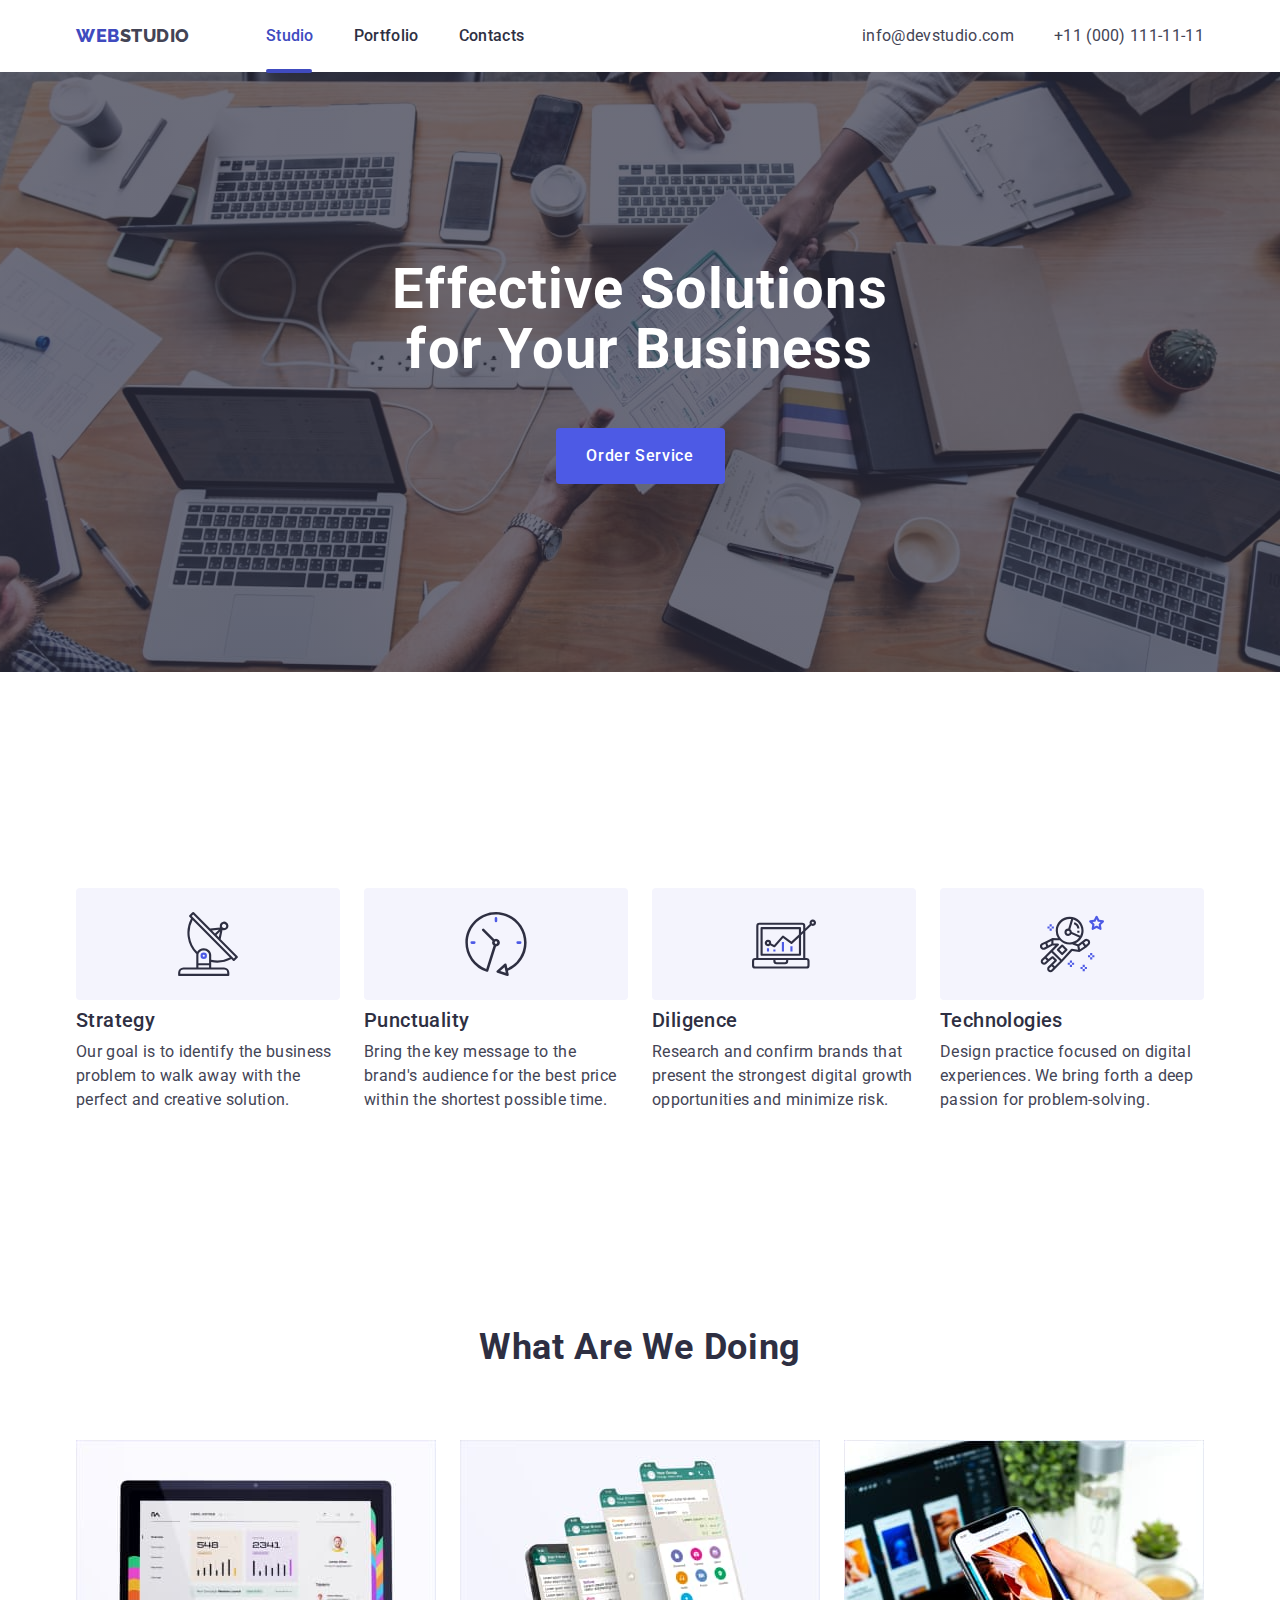
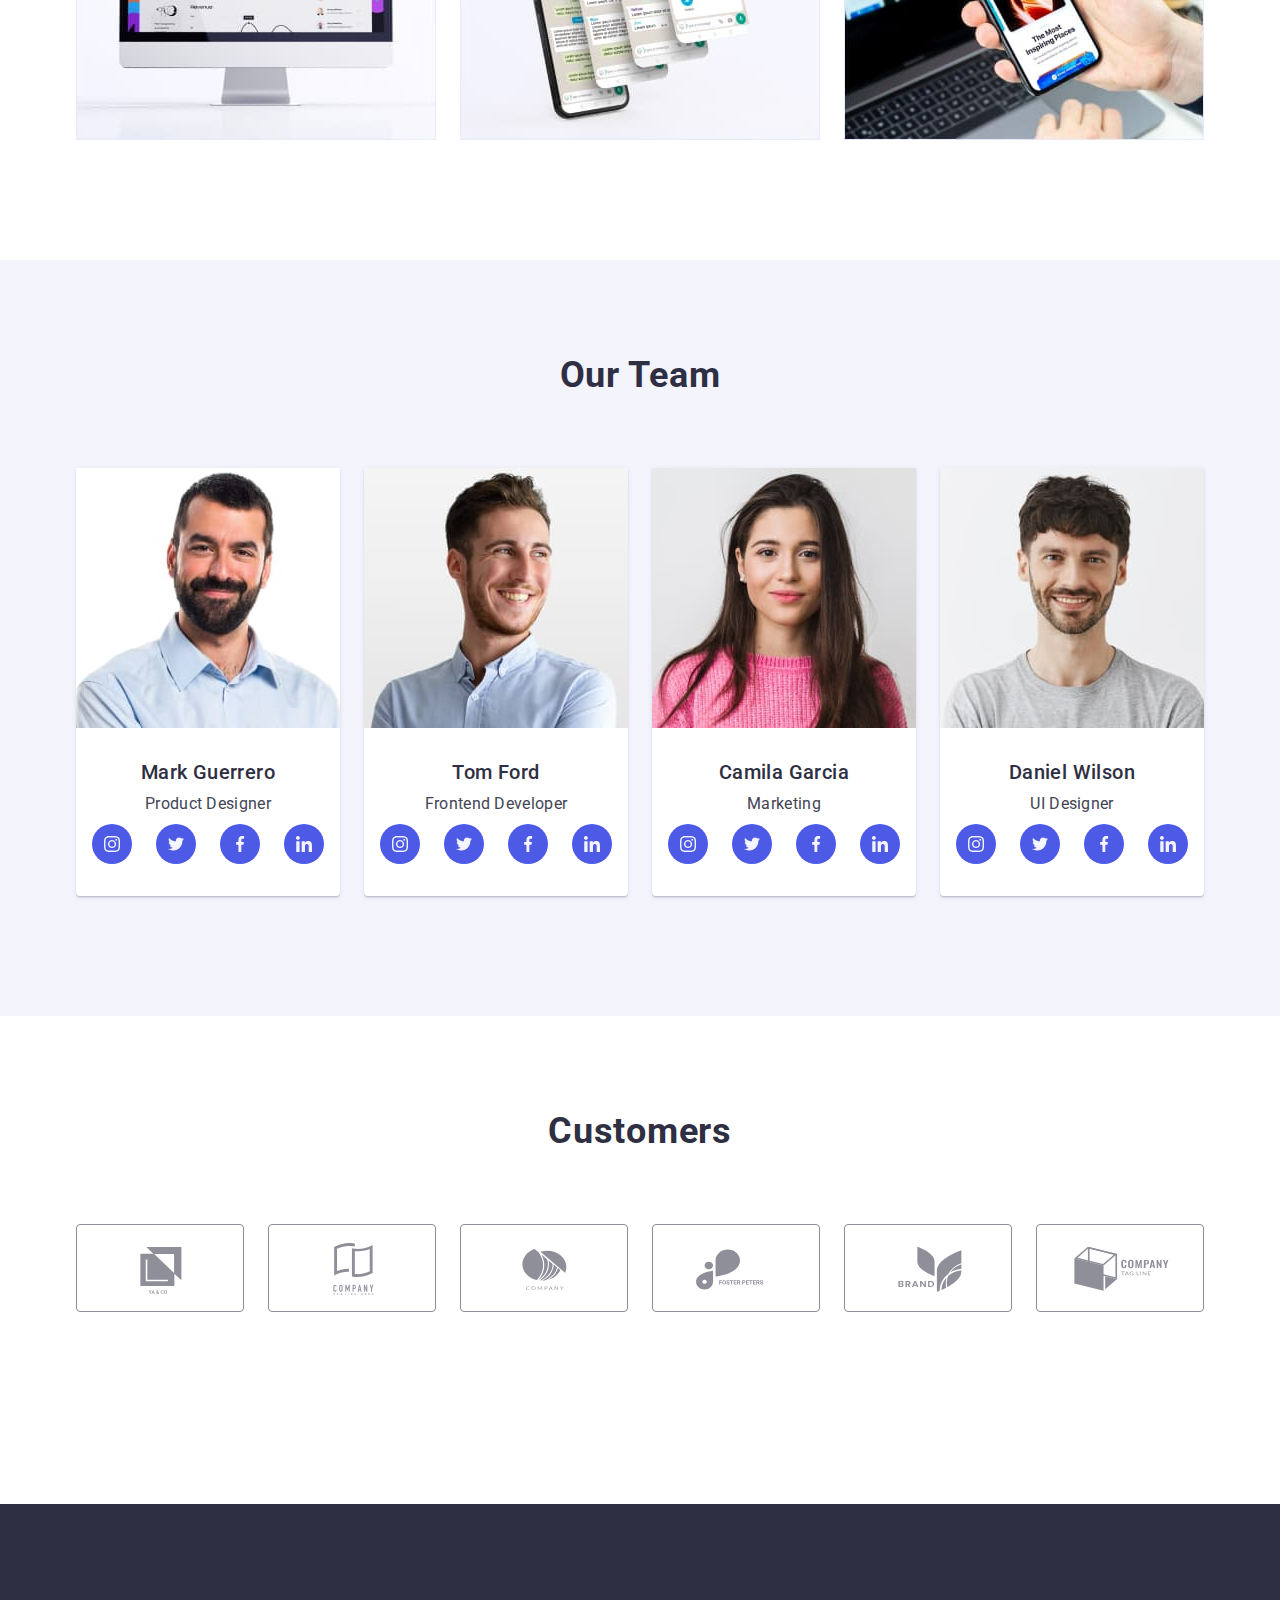
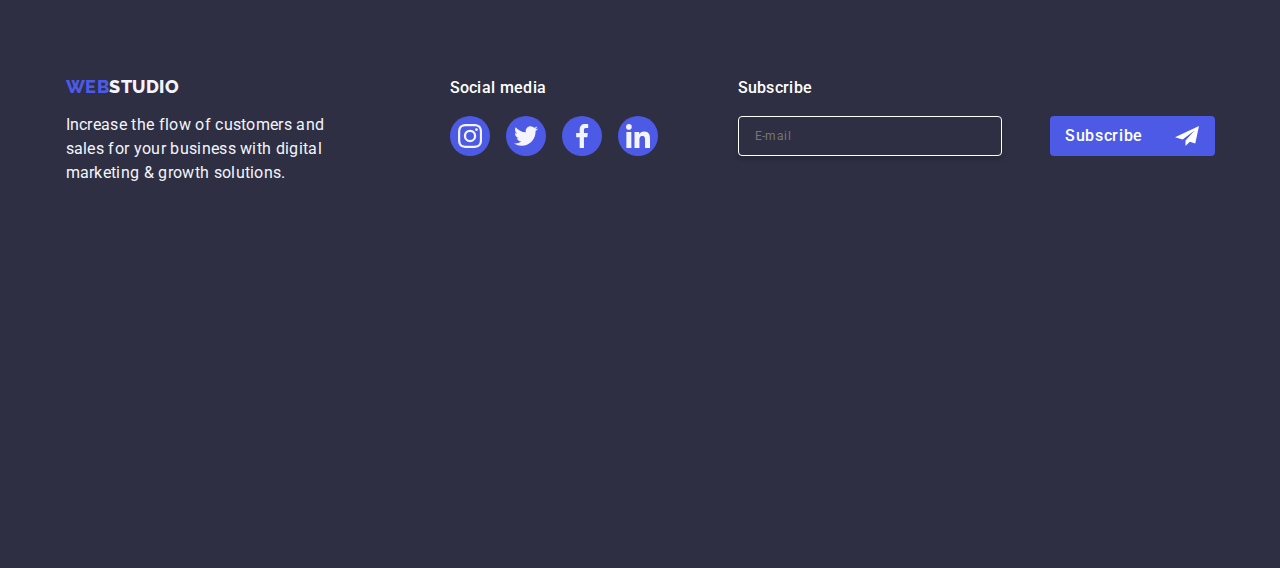
==== commit af23deb5: "Add files via upload" ====
--- a/index.html
+++ b/index.html
@@ -120,7 +120,12 @@
         <h2 class="section-team-header">Our Team</h2>
         <ul class="list menu-item-teams">
             <li class="team">
-            <img src="./images/img.jpg" alt="Man in a blue shirt with short stubble" width="264"/>
+            <img class="images"
+            src="./images/img.jpg"
+            srcset="./images/img.jpg x1, ./images/img@x2.jpg x2"
+            alt="Man in a blue shirt with short stubble"
+            width="264"
+            height="260"/>
             <div class="team-container">
             <h3 class="team-name name">Mark Guerrero</h3>
             <p class="paragraph text">Product Designer</p>
@@ -156,7 +161,12 @@
                 </ul>
             </div>
             <li class="team">
-            <img src="./images/img(1).jpg" alt="Man in a blue shirt with smile" width="264"/>
+            <img class="images"
+            src="./images/img(1).jpg"
+            srcset="./images/img(1).jpg x1, ./images/img(1)@x2.jpg x2"
+            alt="Man in a blue shirt with smile"
+            width="264"
+            height="260"/>
             <div class="team-container">
             <h3 class="team-name name">Tom Ford</h3>
             <p class="paragraph text">Frontend Developer</p>
@@ -193,7 +203,12 @@
             </div>
             </li>
             <li class="team">
-            <img src="./images/img(2).jpg" alt="Woman in a pink sweater" width="264"/>
+            <img class="images"
+            src="./images/img(2).jpg"
+            srcset="./images/img(2).jpg x1, ./images/img(2)@x2.jpg x2"
+            alt="Woman in a pink sweater"
+            width="264"
+            height="260"/>
             <div class="team-container">
             <h3 class="team-name name">Camila Garcia</h3>
             <p class="paragraph text">Marketing</p>
@@ -230,7 +245,12 @@
             </div>
             </li>
             <li class="team">
-            <img src="./images/img(3).jpg" alt="Man in a grey t-shrit with stubble" width="264"/>
+            <img class="images"
+            src="./images/img(3).jpg"
+            srcset="./images/img(3).jpg x1, ./images/img(3)@x2.jpg x2"
+            alt="Man in a grey t-shrit with stubble"
+            width="264"
+            height="260"/>
             <div class="team-container">
             <h3 class="team-name name">Daniel Wilson</h3>
             <p class="paragraph text">UI Designer</p>
--- a/css/styles.css
+++ b/css/styles.css
@@ -73,7 +73,7 @@
 /* header */
 
 .page-header{
-    border-bottom: 1px solid var(--background-color-2);
+    border-bottom: 1px solid #e7e9fc;
     box-shadow: 0px 2px 1px rgba(46, 47, 66, 0.08), 
     0px 1px 1px rgba(46, 47, 66, 0.16), 
     0px 1px 6px rgba(46, 47, 66, 0.08);
@@ -288,6 +288,37 @@
   }
 
 /* sekcja pierwsza */
+
+.title-background {
+    background: #2e2f42;
+    background-image: linear-gradient(
+        rgba(46, 47, 66, 0.7),
+        rgba(46, 47, 66, 0.7)
+      ),
+      url(../images/background-mobile.jpg);
+    max-width: 1440px;
+    background-repeat: no-repeat;
+    background-position: center;
+    background-size: cover;
+    padding-top: 112px;
+    padding-bottom: 112px;
+    width: 100%;
+    height: 432px;
+    margin: 0 auto;
+  }
+
+  @media (min-device-pixel-ratio: 2),
+    (-webkit-min-device-pixel-ratio: 2),
+    (min-resolution: 192dpi),
+    (min-resolution: 2dppx) {
+    .title-background {
+      background-image: linear-gradient(
+          rgba(46, 47, 66, 0.7),
+          rgba(46, 47, 66, 0.7)
+        ),
+        url(../images/background-mobile@x2.jpg);
+    }
+  }
 
 .title-background{
     display: flex;
@@ -1160,7 +1191,7 @@
         rgba(46, 47, 66, 0.7),
         rgba(46, 47, 66, 0.7)
       ),
-      url(../images/background.jpg);
+      url(../images/background-tablet.jpg);
     max-width: 1440px;
     background-repeat: no-repeat;
     background-position: center;
@@ -1176,12 +1207,12 @@
     (-webkit-min-device-pixel-ratio: 2),
     (min-resolution: 192dpi),
     (min-resolution: 2dppx) {
-    .section-headline-background {
+    .title-background{
       background-image: linear-gradient(
           rgba(46, 47, 66, 0.7),
           rgba(46, 47, 66, 0.7)
         ),
-        url(../images/background@x2.jpg);
+        url(../images/background-tablet@x2.jpg);
     }
   }
 
@@ -1692,7 +1723,7 @@
 (-webkit-min-device-pixel-ratio: 2),
 (min-resolution: 192dpi),
 (min-resolution: 2dppx) {
-.section-headline-background {
+.title-background{
   background-image: linear-gradient(
       rgba(46, 47, 66, 0.7),
       rgba(46, 47, 66, 0.7)
@@ -1988,7 +2019,6 @@
 .container-footer{
     display: flex;
     align-items: baseline;
-    margin-left: 156px;
     flex-direction: row;
 }
 
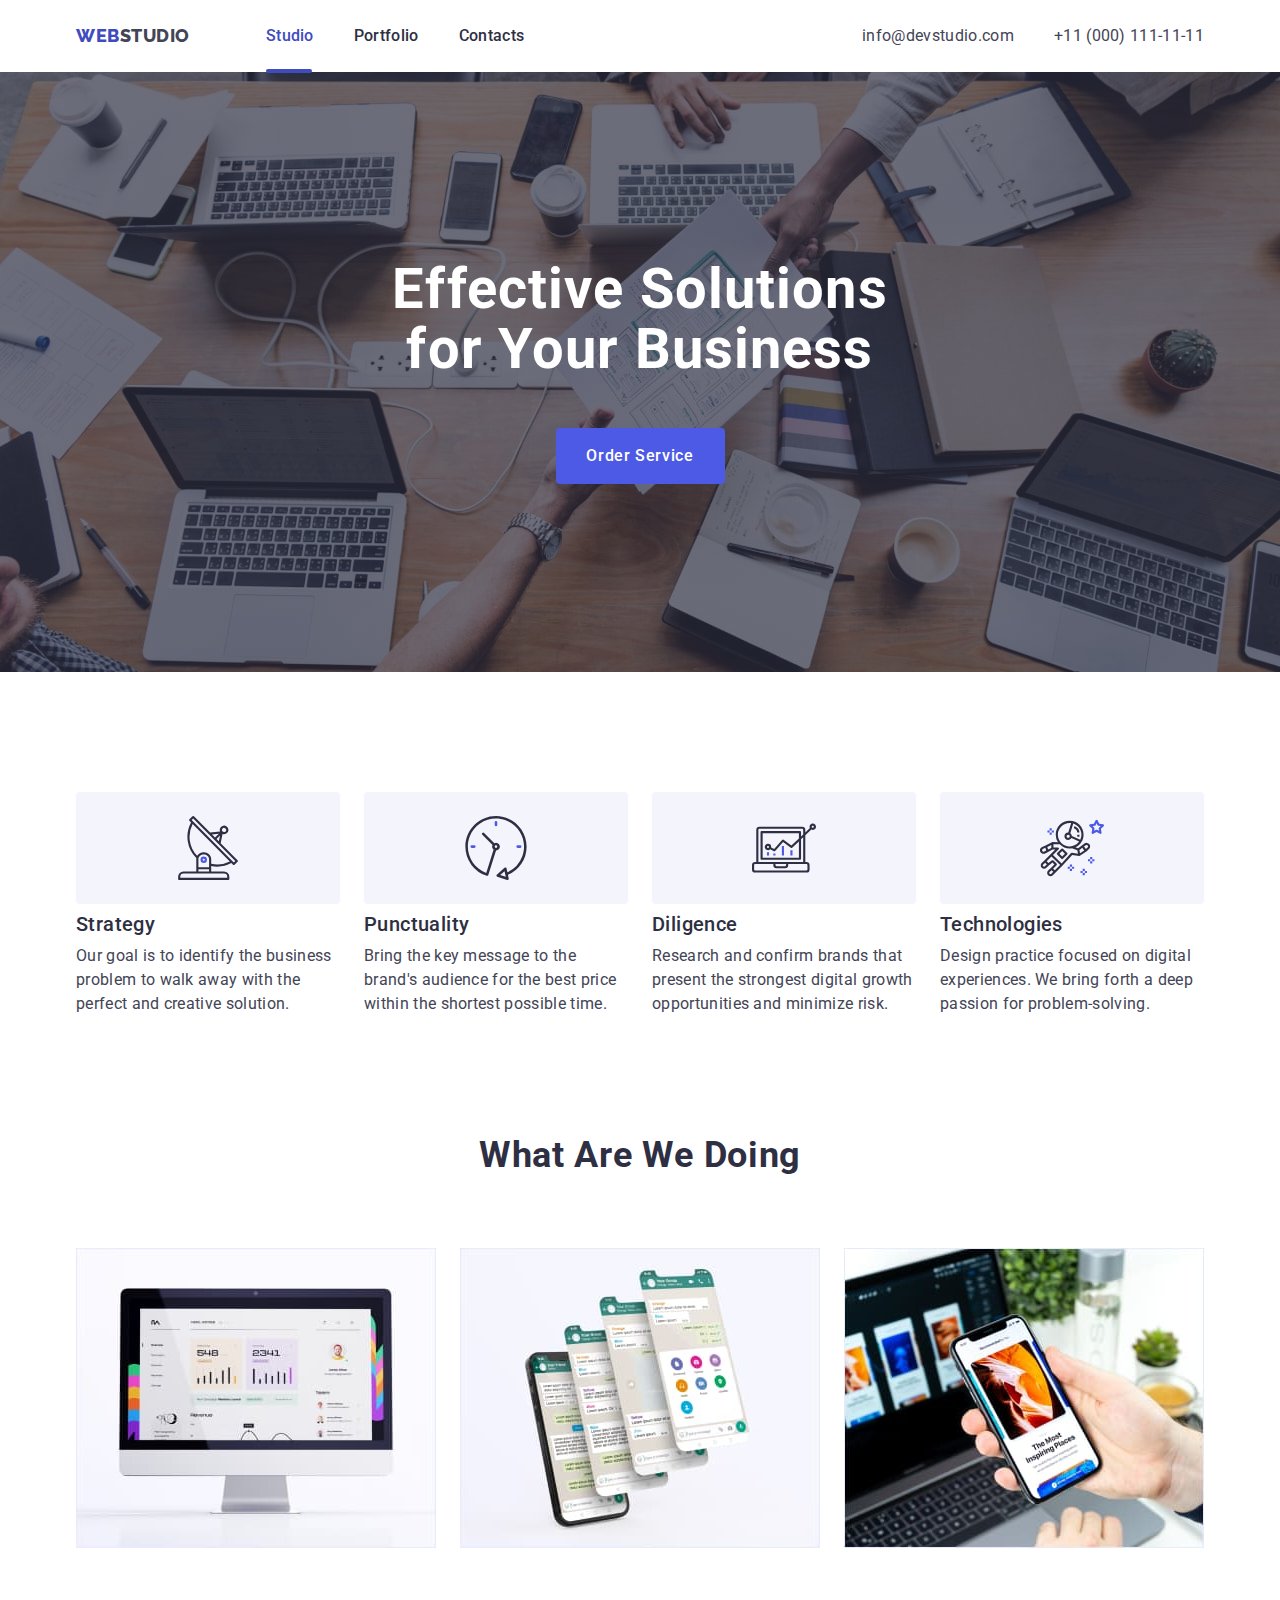
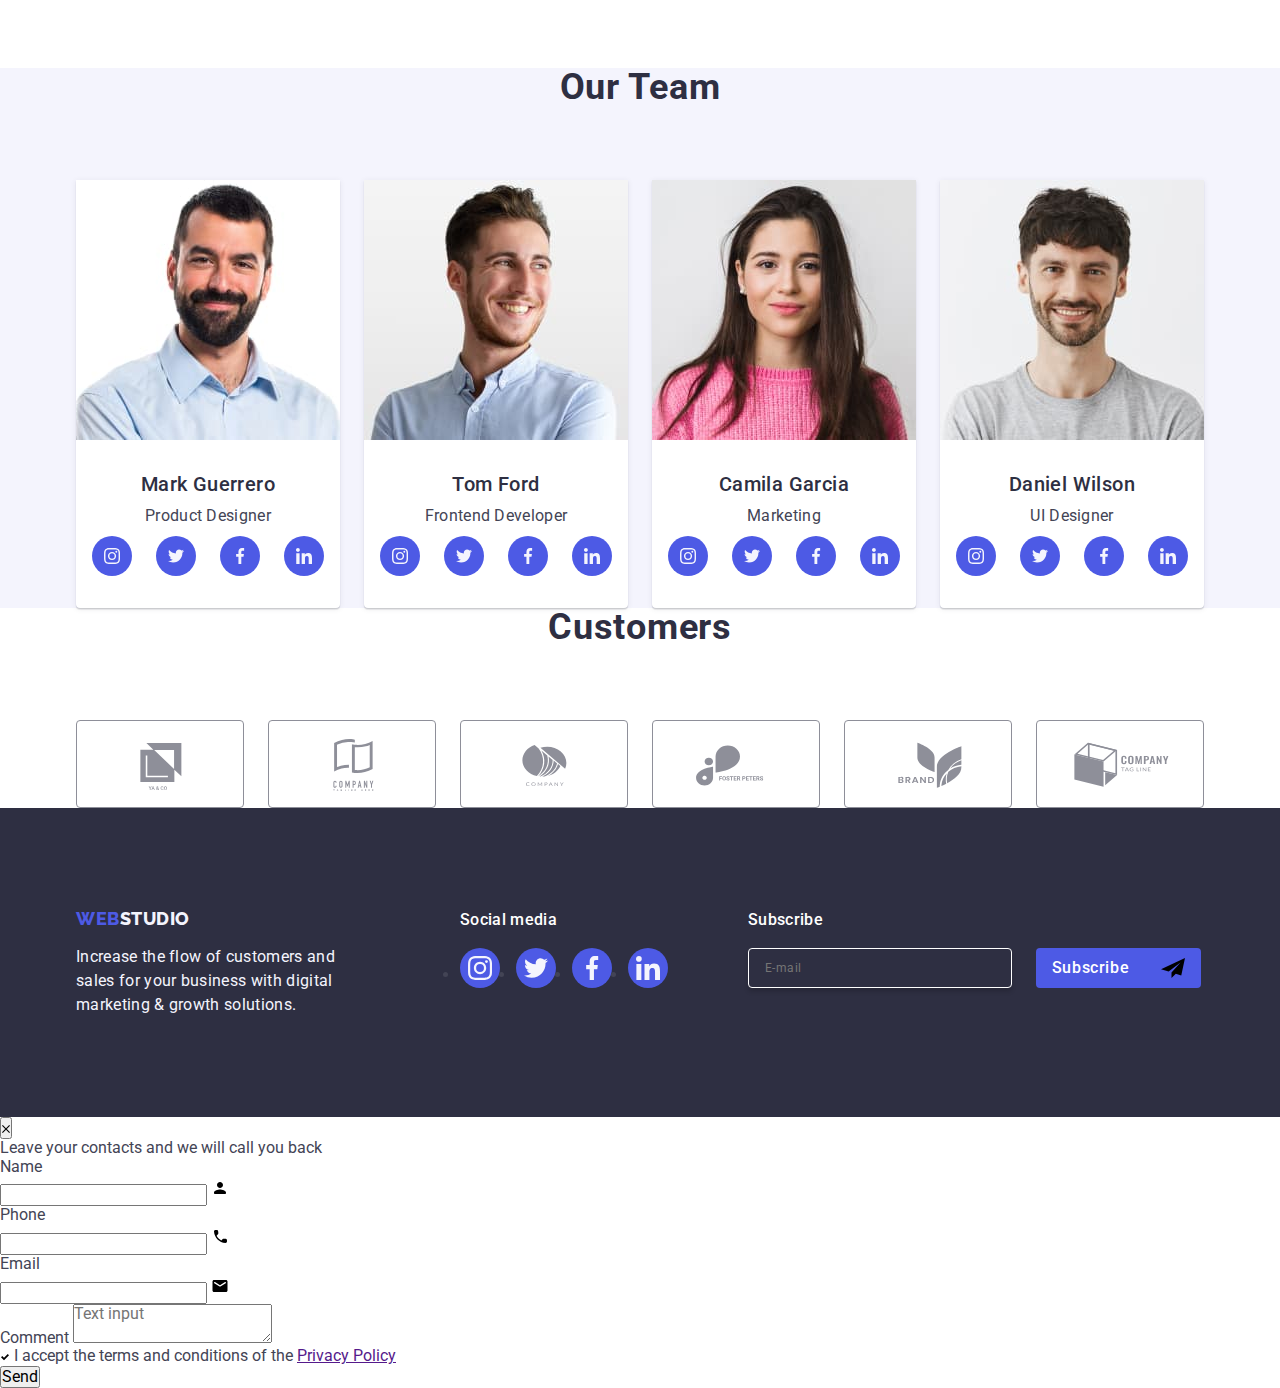
==== commit 53f1638f: "Add files via upload" ====
--- a/index.html
+++ b/index.html
@@ -438,7 +438,8 @@
                     <span class="privacy-check">
                         <svg width="10" height="8">
                             <use href="./images/icons.svg#icon-checkmark"></use>
-                        </svg></span>I accept the terms and conditions of the 
+                        </svg></span>
+                        <span class="terms-text">I accept the terms and conditions of the</span>
                     <a href="" class="privacy-policy">Privacy Policy</a></label>
         </div>
         <button class="bottom-send" type="submit">Send</button>
--- a/css/styles.css
+++ b/css/styles.css
@@ -47,7 +47,7 @@
 }
 
 .container{
-    max-width: 428px;
+    width: 100%;
     padding-left: 15px;
     padding-right: 15px;
     margin-left: auto;
@@ -68,7 +68,7 @@
     .section {
       padding: 96px 0;
     }
-}
+
 
 /* header */
 
@@ -668,177 +668,6 @@
 .subscribe-footer{
 margin-left: 16px;
 }
-
-.field-wrapper{
-position: relative;
-
-}
-
-.footer-form{
-    padding-top: 72px;
-}
-
-.field-wrapper-comment{
-margin-bottom: 16px; 
-}
-
-.textarea{
-width: 100%;
-height: 120px;
-font-size: 12px;
-line-height: 1.17;
-letter-spacing: 0.04em; 
-color: rgba(46, 47, 66, 0.4);
-border: 1px solid rgba(46, 47, 66, 0.4);
-border-radius: 4px;
-background-color: transparent;
-padding: 8px 16px;
-outline: transparent; 
-resize: none; 
-transition: border-color 250ms cubic-bezier(0.4, 0, 0.2, 1);
-}
-
-.textarea:focus{
-border-color: #4D5AE5;
-}
-
-.policy{
-margin-bottom: 24px; 
-}
-
-.privacy{
-font-size: 12px;
-line-height: 1.17;
-letter-spacing: 0.04em;
-color: #8e8f99;
-display: block;
-}
-
-.privacy-checked{
-display: flex;
-justify-content: center;
-align-items: center;
-width: 16px;
-height: 16px;
-border: 1px solid #8e8f99;
-border-radius: 4px;
-}
-
-
-.privacy-check{
-width: 16px;
-height: 16px;
-border: 1px solid rgba(46, 47, 66, 0.4);
-border-radius: 2px;
-transition: background-color 250ms cubic-bezier(0.4, 0, 0.2, 1), border 250ms cubic-bezier(0.4, 0, 0.2, 1), fill 250ms cubic-bezier(0.4, 0, 0.2, 1);
-display: inline-flex;
-align-items: center;
-justify-content: center;
-justify-items: center;
-fill: transparent;
-cursor:pointer;
-margin-right: 8px;
-}
-
-.privacy-checked:checked + .privacy > span{
-background-color: #404bbf;
-border: none; 
-fill: #F4F4FD;
-}
-
-.privacy-policy{
-color:#4d5ae5;
-}
-
-.icon-wrapper{
-width: 100%;
-height: 40px;
-border: 1px solid rgba(46, 47, 66, 0.4);
-border-radius: 4px;
-background-color: transparent; 
-padding-left: 38px;
-outline: transparent;
-transition: border-color 250ms cubic-bezier(0.4, 0, 0.2, 1);
-}
-
-.icon-wrapper:focus{
-border-color: #4D5AE5;
-fill: #4D5AE5;
-}
-
-.icons-form{
-position: absolute;
-left: 16px;
-top: 50%;
-transform: translateY(-50%);
-transition: fill 250ms cubic-bezier(0.4, 0, 0.2, 1); 
-}
-
-.field-wrapper:focus-within{
-border-color: #4D5AE5;
-fill: #4D5AE5;
-}
-
-
-.modal-window{
-    position: fixed;
-    top: 0;
-    left: 0;
-    width: 100%;
-    height: 100%;
-    background-color: rgba(46, 47, 66, 0.4);
-    transition: opacity 250ms cubic-bezier(0.4, 0, 0.2, 1), 
-    visibility 250ms cubic-bezier(0.4, 0, 0.2, 1);
-}
-
-.modal-window.is-hidden{
-    opacity: 0;
-    pointer-events: none;
-    visibility: hidden; 
-}
-
-.modal-body{
-    border-radius: 4px;
-    background-color:#FCFCFC;
-    box-shadow: 0px 2px 1px 0px rgba(0, 0, 0, 0.20), 0px 1px 3px 0px rgba(0, 0, 0, 0.12), 0px 1px 1px 0px rgba(0, 0, 0, 0.14);
-    top: 50%;
-    left: 50%;
-    position: absolute;
-    transform: translate(-50%, -50%) scale(1);
-    width: 408px;
-    min-height: 584px;
-    transition: transform 250ms cubic-bezier(0.4, 0, 0.2, 1);
-    padding: 72px 24px 24px 24px;
-}
-
-.modal-bottom{
-    position: absolute; 
-    top: 24px;
-    right: 24px;
-    width: 24px;
-    height: 24px;
-    border-radius: 50%;
-    display: flex;
-    align-items: center; 
-    justify-content: center;
-    background-color: #e7e9fc;
-    border: 1px solid rgba(0, 0, 0, 0.1);
-    padding: 0;
-    cursor: pointer;
-    transition: background-color 250ms cubic-bezier(0.4, 0, 0.2, 1), border 250ms cubic-bezier(0.4, 0, 0.2, 1); 
-}
-
-.modal-bottom:hover,
-.modal-bottom:focus{
-    background-color: #404bbf;
-    border: none;
-    fill: #ffffff;
-}
-
-.bottom-modal{
-    transition: fill 250ms cubic-bezier(0.4, 0, 0.2, 1);
-}
-
 .buttom-subscribe{
     color: #ffffff;
     background-color: #4D5AE5;
@@ -860,26 +689,7 @@
     border-radius: 4px;
 }
 
-.form-text{
-font-weight: 500;
-font-size: 16px;
-line-height: 1.5;
-text-align: center; 
-letter-spacing: 0.02em;
-color:#2E2F42;
-margin-bottom: 16px; 
-}
-
-@media screen and (min-width: 320px) and (max-width: 767px){
-.container {
-    max-width: 428px;
-    padding-left: 15px;
-    padding-right: 15px;
-    margin-left: auto;
-    margin-right: auto;
-}}
-
-@media screen and (min-width: 320px) and (max-width: 767px){
+
 .email {
     display: flex;
     flex-wrap: wrap;
@@ -887,7 +697,6 @@
     justify-content: center;
     gap: 16px;
     align-items: center;
-}
 }
 
 
@@ -908,36 +717,8 @@
     padding-left: 16px;
 }
 
-
-.form{
-margin-bottom: 8px; 
-}
-
-.form-name{
-font-size: 12px;
-line-height: 1.17;
-letter-spacing: 0.04em; 
-color: #8e8f99;
-display: block; 
-margin-bottom: 4px; 
-}
-
-.bottom-send{
-display: block;
-min-width: 169px;
-height: 56px;
-font-family: "Roboto", sans-serif; 
-font-size: 16px;
-font-weight: 500;
-line-height: 1.5;
-letter-spacing: 0.04em;
-color: #ffffff; 
-cursor: pointer; 
-background-color: #4D5AE5;
-border: none; 
-border-radius: 4px;
-transition: background-color 250ms cubic-bezier(0.4, 0, 0.2, 1);
-margin-left: 95px;
+.footer-form{
+    padding-top: 72px;
 }
 
 /* ================================================= MODAL WINDOW ========================================= */
@@ -949,118 +730,243 @@
     width: 100%;
     height: 100%;
     background-color: rgba(46, 47, 66, 0.4);
-    transition: opacity 250ms cubic-bezier(0.4, 0, 0.2, 1), 
-    visibility 250ms cubic-bezier(0.4, 0, 0.2, 1);
-}
-
-.modal-window.is-hidden{
-    opacity: 0;
-    pointer-events: none;
-    visibility: hidden; 
-}
-
-.modal-body{
-    border-radius: 4px;
-    background-color:#FCFCFC;
-    box-shadow: 0px 2px 1px 0px rgba(0, 0, 0, 0.20), 0px 1px 3px 0px rgba(0, 0, 0, 0.12), 0px 1px 1px 0px rgba(0, 0, 0, 0.14);
+    transition: opacity 250ms var(--transition-variable),
+      visibility 250ms var(--transition-variable);
+  }
+
+  .modal-body {
+    position: absolute;
     top: 50%;
     left: 50%;
-    position: absolute;
-    transform: translate(-50%, -50%) scale(1);
+    transform: translate(-50%, -50%);
     width: 408px;
     min-height: 584px;
-    transition: transform 250ms cubic-bezier(0.4, 0, 0.2, 1);
+    border-radius: 4px;
+    background-color: #fcfcfc;
+    box-shadow: 0px 2px 1px 0px rgba(0, 0, 0, 0.2),
+      0px 1px 3px 0px rgba(0, 0, 0, 0.12), 0px 1px 1px 0px rgba(0, 0, 0, 0.14);
+    transition: transform 250ms var(--transition-variable);
     padding: 72px 24px 24px 24px;
-}
-
-.modal-bottom{
-    position: absolute; 
-    top: 24px;
-    right: 24px;
-    width: 24px;
-    height: 24px;
-    border-radius: 50%;
-    display: flex;
-    align-items: center; 
-    justify-content: center;
-    background-color: #e7e9fc;
-    border: 1px solid rgba(0, 0, 0, 0.1);
-    padding: 0;
-    cursor: pointer;
-    transition: background-color 250ms cubic-bezier(0.4, 0, 0.2, 1), border 250ms cubic-bezier(0.4, 0, 0.2, 1); 
-}
-
-.modal-bottom:hover,
-.modal-bottom:focus{
+  }
+
+  .form-text {
+    color: #2e2f42;
+    font-family: Roboto;
+    font-size: 16px;
+    font-style: normal;
+    font-weight: 500;
+    line-height: 1.5;
+    letter-spacing: 0.32px;
+    margin-bottom: 16px;
+    text-align: center;
+  }
+
+  .form{
+    margin-bottom: 8px;
+  }
+
+  .form-name {
+    color: #8e8f99;
+    font-family: Roboto;
+    font-size: 12px;
+    font-style: normal;
+    font-weight: 400;
+    line-height: 1.17;
+    letter-spacing: 0.48px;
+    margin-bottom: 4px;
+    display: block;
+  }
+
+  .field-wrapper {
+    position: relative;
+    margin-bottom: 8px;
+  }
+
+  .icon-wrapper {
+    width: 100%;
+    height: 40px;
+    border-radius: 4px;
+    border: 1px solid rgba(46, 47, 66, 0.4);
+    background-color: transparent;
+    padding-left: 38px;
+    outline: transparent;
+    transition: border-color 250ms cubic-bezier(0.4, 0, 0.2, 1);
+  }
+
+  .icon-wrapper:focus {
+    border-color: #4d5ae5;
+  }
+
+  .icons-form{
+    position: absolute;
+    left: 16px;
+    top: 50%;
+    transform: translateY(-50%);
+    transition: fill 250ms cubic-bezier(0.4, 0, 0.2, 1);
+  }
+
+  .icon-wrapper:focus + .icons-form {
+    fill: #4d5ae5;
+  }
+
+  .field-wrapper-comment{
+    margin-bottom: 16px;
+  }
+
+  .textarea {
+    color: rgba(46, 47, 66, 0.4);
+    width: 100%;
+    height: 120px;
+    font-family: Roboto;
+    font-size: 12px;
+    font-style: normal;
+    font-weight: 400;
+    line-height: 1.17;
+    letter-spacing: 0.48px;
+    padding: 8px 16px;
+    border-radius: 4px;
+    border: 1px solid rgba(46, 47, 66, 0.4);
+    resize: none;
+    background-color: transparent;
+    outline: transparent;
+    transition: border-color 250ms cubic-bezier(0.4, 0, 0.2, 1);
+  }
+
+  .textarea:focus {
+    border-color: #4d5ae5;
+  }
+
+  .policy{
+    margin-bottom: 24px;
+  }
+
+  .privacy {
+    display: block;
+    color: #8e8f99;
+    font-family: Roboto;
+    font-size: 12px;
+    font-style: normal;
+    font-weight: 400;
+    line-height: 1.17;
+    letter-spacing: 0.48px;
+  }
+
+  .privacy-check{
+    width: 16px;
+    height: 16px;
+    border-radius: 2px;
+    border: 1px solid rgba(46, 47, 66, 0.4);
+    display: inline-flex;
+    align-items: center;
+    justify-content: center;
+    fill: transparent;
+    padding-left: 8px;
+    transition: background-color 250ms cubic-bezier(0.4, 0, 0.2, 1),
+      border 250ms cubic-bezier(0.4, 0, 0.2, 1),
+      fill 250ms cubic-bezier(0.4, 0, 0.2, 1);
+  }
+
+  .privacy-checked:checked
+    + .user-privacy-box
+    .privacy-check {
     background-color: #404bbf;
     border: none;
-    fill: #ffffff;
-}
-
-.bottom-modal{
-    transition: fill 250ms cubic-bezier(0.4, 0, 0.2, 1);
-}
-
-.buttom-subscribe{
-    min-width: 165px; 
-    height: 40px; 
-    display: flex; 
-    justify-content: center; 
-    align-items: center;
-    font-family: "Roboto", sans-serif; 
-    font-size: 16px; 
-    font-weight: 500;
-    line-height: 1.5;
-    letter-spacing: 0.04em; 
-    color: #ffffff;
-    cursor: pointer;
-    background-color: #4D5AE5;
+    fill: #f4f4fd;
+  }
+
+  .privacy-policy{
+    color: #4d5ae5;
+    }
+
+    .bottom-send{
+        display: block;
+        min-width: 169px;
+        height: 56px;
+        text-align: center;
+        font-family: Roboto;
+        font-size: 16px;
+        font-style: normal;
+        font-weight: 500;
+        line-height: 1.5;
+        letter-spacing: 0.64px;
+        border-radius: 4px;
+        border: none;
+        cursor: pointer;
+        font-family: "Roboto", sans-serif;
+        color: #fff;
+        background: #4d5ae5;
+        box-shadow: 0px 4px 4px 0px rgba(0, 0, 0, 0.15);
+        margin: 0 auto;
+        transition: background-color 250ms cubic-bezier(0.4, 0, 0.2, 1);
+      }
+
+    .modal-bottom{
+        position: absolute;
+        width: 24px;
+        height: 24px;
+        top: 24px;
+        right: 24px;
+        background-color: #e7e9fc;
+        fill: #2e2f42;
+        border: 1px solid rgba(0, 0, 0, 0.1);
+        border-radius: 50%;
+        display: flex;
+        align-items: center;
+        justify-content: center;
+        cursor: pointer;
+        transition: background-color 250ms var(--transition-variable),
+          border 250ms var(--transition-variable);
+      }
+    
+    .modal-close-button:hover,
+    .modal-close-button:focus {
+    background-color: #404bbf;
     border: none;
-    border-radius: 4px; 
-    margin-left: 24px;
-    fill: #ffffff;
-}
-
-.form-text{
-font-weight: 500;
-font-size: 16px;
-line-height: 1.5;
-text-align: center; 
-letter-spacing: 0.02em;
-color:#2E2F42;
-margin-bottom: 16px; 
-}
-
-.form{
-margin-bottom: 8px; 
-}
-
-.form-name{
-font-size: 12px;
-line-height: 1.17;
-letter-spacing: 0.04em; 
-color: #8e8f99;
-display: block; 
-margin-bottom: 4px; 
-}
-
-.bottom-send{
-display: block;
-min-width: 169px;
-height: 56px;
-font-family: "Roboto", sans-serif; 
-font-size: 16px;
-font-weight: 500;
-line-height: 1.5;
-letter-spacing: 0.04em;
-color: #ffffff; 
-cursor: pointer; 
-background-color: #4D5AE5;
-border: none; 
-border-radius: 4px;
-transition: background-color 250ms cubic-bezier(0.4, 0, 0.2, 1);
-margin-left: 95px;
-}
+    fill: #fff;
+  }
+
+  .bottom-modal{
+    transition: fill 250ms var(--transition-variable);
+  }
+
+  .is-hidden {
+    pointer-events: none;
+    visibility: hidden;
+    opacity: 0;
+  }
+
+  .terms-text{
+    margin-left: 8px;
+  }
+}
+
+/* --------------------------------------------- MOBILE MAX 428PX ------------------------------------------------ */
+
+@media screen and (max-width: 428px) {
+    .mail-decoration {
+      max-width: 300px;
+    }
+  
+    .hamburger-social-media-link {
+      width: 40px;
+      height: 40px;
+    }
+  
+    .modal-body {
+      position: absolute;
+      top: 50%;
+      left: 50%;
+      transform: translate(-50%, -50%);
+      width: 290px;
+      min-height: 584px;
+      border-radius: 4px;
+      background-color: #fcfcfc;
+      box-shadow: 0px 2px 1px 0px rgba(0, 0, 0, 0.2),
+        0px 1px 3px 0px rgba(0, 0, 0, 0.12), 0px 1px 1px 0px rgba(0, 0, 0, 0.14);
+      transition: transform 250ms var(--transition-variable);
+      padding: 72px 24px 24px 24px;
+    }
+  }
 
 /* ================================================= NOT DESKTOP 👇 ========================================= */
 @media screen and (max-width: 1157px) {
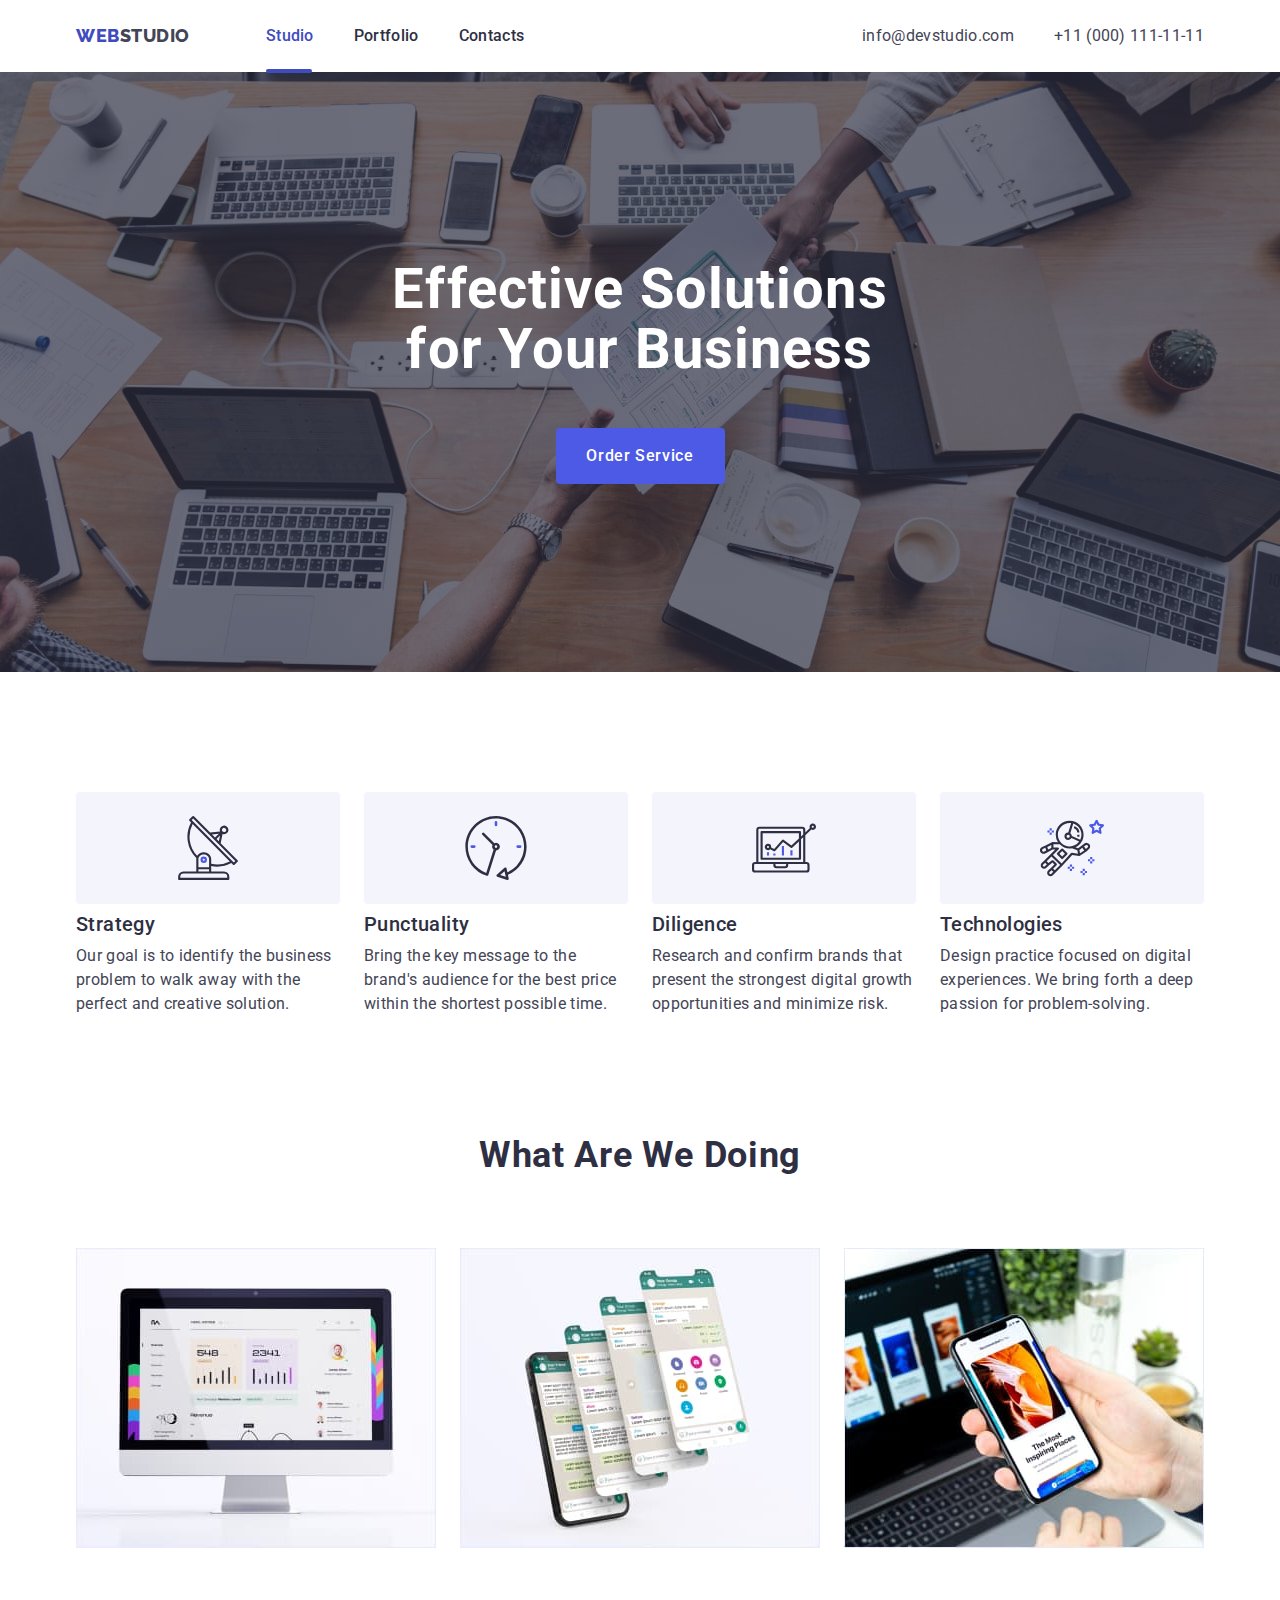
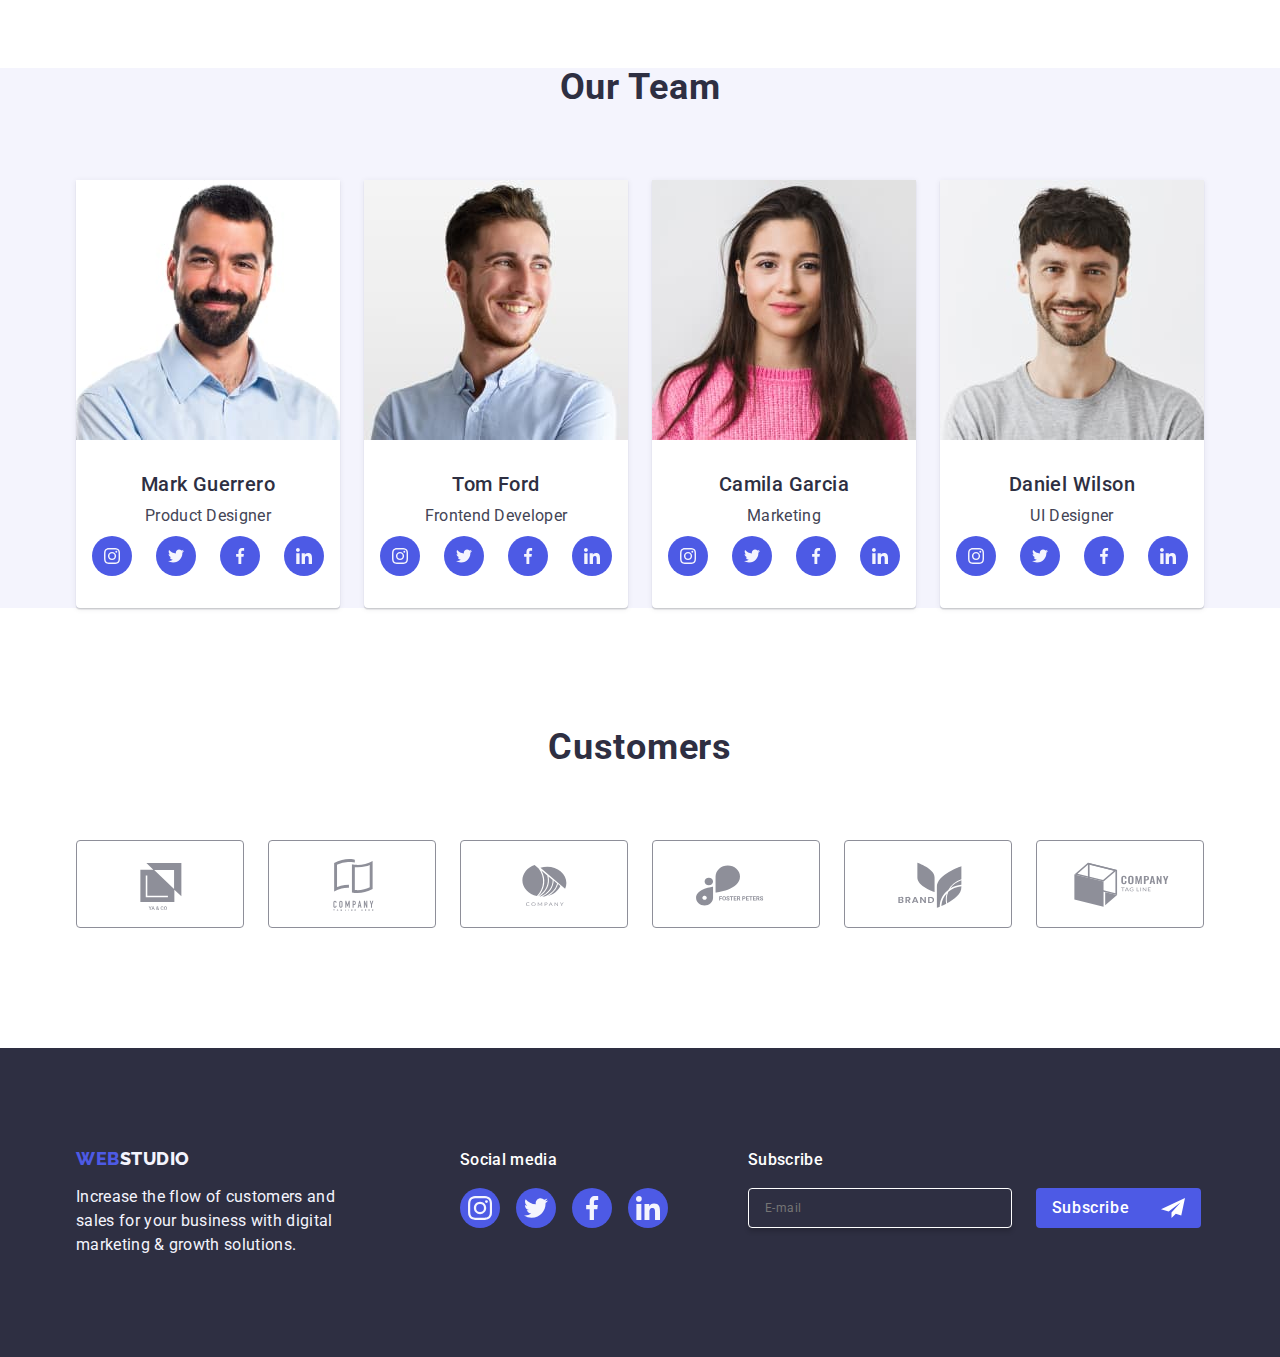
==== commit bb6d8032: "Add files via upload" ====
--- a/index.html
+++ b/index.html
@@ -289,7 +289,7 @@
         </ul>
         </div>
     </section>
-    <section class="section-customers">
+    <section class="section-customers section">
         <div class="container">
             <h2 class="section-team-header">Customers</h2>
             <ul class="list menu-item-customer">
@@ -349,7 +349,7 @@
             </div>
         <div>
             <p class="footer-media">Social media</p>
-            <ul class="media">
+            <ul class="media list">
                 <li class="social-item">
                     <a class="socials-media" href="">
                     <svg class="social-media-item" width="24" height="24">
--- a/css/styles.css
+++ b/css/styles.css
@@ -667,7 +667,9 @@
 
 .subscribe-footer{
 margin-left: 16px;
-}
+fill: #fff;
+}
+
 .buttom-subscribe{
     color: #ffffff;
     background-color: #4D5AE5;
@@ -2015,6 +2017,8 @@
 
 .subscribe-footer{
     margin-left: 16px;
+    fill: #fff;
+    color: currentColor
 }
 
 /* -------------------------- HAMBURGER MOBILE --------------------------- */
@@ -2026,4 +2030,221 @@
   .menu-container-a {
     display: none;
 }
+
+ /* -------------------------------------- DATA MODAL WINDOW ------------------------------------ */
+
+ .modal-window{
+    position: fixed;
+    top: 0;
+    left: 0;
+    width: 100%;
+    height: 100%;
+    background-color: rgba(46, 47, 66, 0.4);
+    transition: opacity 250ms var(--transition-variable),
+      visibility 250ms var(--transition-variable);
+  }
+
+  .modal-body{
+    position: absolute;
+    top: 50%;
+    left: 50%;
+    transform: translate(-50%, -50%);
+    width: 408px;
+    min-height: 584px;
+    border-radius: 4px;
+    background-color: #fcfcfc;
+    box-shadow: 0px 2px 1px 0px rgba(0, 0, 0, 0.2),
+      0px 1px 3px 0px rgba(0, 0, 0, 0.12), 0px 1px 1px 0px rgba(0, 0, 0, 0.14);
+    transition: transform 250ms var(--transition-variable);
+    padding: 72px 24px 24px 24px;
+  }
+
+  .form-text{
+    color: #2e2f42;
+    font-family: Roboto;
+    font-size: 16px;
+    font-style: normal;
+    font-weight: 500;
+    line-height: 1.5;
+    letter-spacing: 0.32px;
+    margin-bottom: 16px;
+    text-align: center;
+  }
+
+  .form{
+    margin-bottom: 8px;
+  }
+
+  .form-name{
+    color: #8e8f99;
+    font-family: Roboto;
+    font-size: 12px;
+    font-style: normal;
+    font-weight: 400;
+    line-height: 1.17;
+    letter-spacing: 0.48px;
+    margin-bottom: 4px;
+    display: block;
+  }
+
+  .field-wrapper{
+    position: relative;
+    margin-bottom: 8px;
+  }
+
+  .icon-wrapper{
+    width: 100%;
+    height: 40px;
+    border-radius: 4px;
+    border: 1px solid rgba(46, 47, 66, 0.4);
+    background-color: transparent;
+    padding-left: 38px;
+    outline: transparent;
+    transition: border-color 250ms cubic-bezier(0.4, 0, 0.2, 1);
+  }
+
+  .icon-wrapper:focus {
+    border-color: #4d5ae5;
+  }
+
+  .icons-form{
+    position: absolute;
+    left: 16px;
+    top: 50%;
+    transform: translateY(-50%);
+    transition: fill 250ms cubic-bezier(0.4, 0, 0.2, 1);
+  }
+
+  .field-wrapper:focus + .icons-form {
+    fill: #4d5ae5;
+  }
+
+  .field-wrapper-comment{
+    margin-bottom: 16px;
+  }
+
+  .textarea {
+    color: rgba(46, 47, 66, 0.4);
+    width: 100%;
+    height: 120px;
+    font-family: Roboto;
+    font-size: 12px;
+    font-style: normal;
+    font-weight: 400;
+    line-height: 1.17;
+    letter-spacing: 0.48px;
+    padding: 8px 16px;
+    border-radius: 4px;
+    border: 1px solid rgba(46, 47, 66, 0.4);
+    resize: none;
+    background-color: transparent;
+    outline: transparent;
+    transition: border-color 250ms cubic-bezier(0.4, 0, 0.2, 1);
+  }
+
+  .textarea:focus {
+    border-color: #4d5ae5;
+  }
+
+  .policy{
+    margin-bottom: 24px;
+  }
+
+  .privacy{
+    display: block;
+    color: #8e8f99;
+    font-family: Roboto;
+    font-size: 12px;
+    font-style: normal;
+    font-weight: 400;
+    line-height: 1.17;
+    letter-spacing: 0.48px;
+  }
+
+  .privacy-check{
+    width: 16px;
+    height: 16px;
+    border-radius: 2px;
+    border: 1px solid rgba(46, 47, 66, 0.4);
+    display: inline-flex;
+    align-items: center;
+    justify-content: center;
+    fill: transparent;
+    transition: background-color 250ms cubic-bezier(0.4, 0, 0.2, 1),
+      border 250ms cubic-bezier(0.4, 0, 0.2, 1),
+      fill 250ms cubic-bezier(0.4, 0, 0.2, 1);
+  }
+
+  .privacy-checked:checked
+    + .privacy
+    .privacy-check{
+    background-color: #404bbf;
+    border: none;
+    fill: #f4f4fd;
+  }
+
+  .terms-text {
+    padding-left: 8px;
+  }
+
+  .privacy-policy{
+    color: #4d5ae5;
+  }
+
+  .bottom-send{
+    display: block;
+    min-width: 169px;
+    height: 56px;
+    text-align: center;
+    font-family: Roboto;
+    font-size: 16px;
+    font-style: normal;
+    font-weight: 500;
+    line-height: 1.5;
+    letter-spacing: 0.64px;
+    border-radius: 4px;
+    border: none;
+    cursor: pointer;
+    font-family: "Roboto", sans-serif;
+    color: #fff;
+    background: #4d5ae5;
+    box-shadow: 0px 4px 4px 0px rgba(0, 0, 0, 0.15);
+    margin: 0 auto;
+    transition: background-color 250ms cubic-bezier(0.4, 0, 0.2, 1);
+  }
+
+  .modal-bottom{
+    position: absolute;
+    width: 24px;
+    height: 24px;
+    top: 24px;
+    right: 24px;
+    background-color:#e7e9fc;
+    fill: #2e2f42;
+    border: 1px solid rgba(0, 0, 0, 0.1);
+    border-radius: 50%;
+    display: flex;
+    align-items: center;
+    justify-content: center;
+    cursor: pointer;
+    transition: background-color 250ms var(--transition-variable),
+      border 250ms var(--transition-variable);
+  }
+
+  .modal-bottom:hover,
+  .modal-bottom:focus {
+    background-color: #404bbf;
+    border: none;
+    fill: #fff;
+  }
+
+  .bottom-modal{
+    transition: fill 250ms var(--transition-variable);
+  }
+
+  .is-hidden {
+    pointer-events: none;
+    visibility: hidden;
+    opacity: 0;
+  }
 }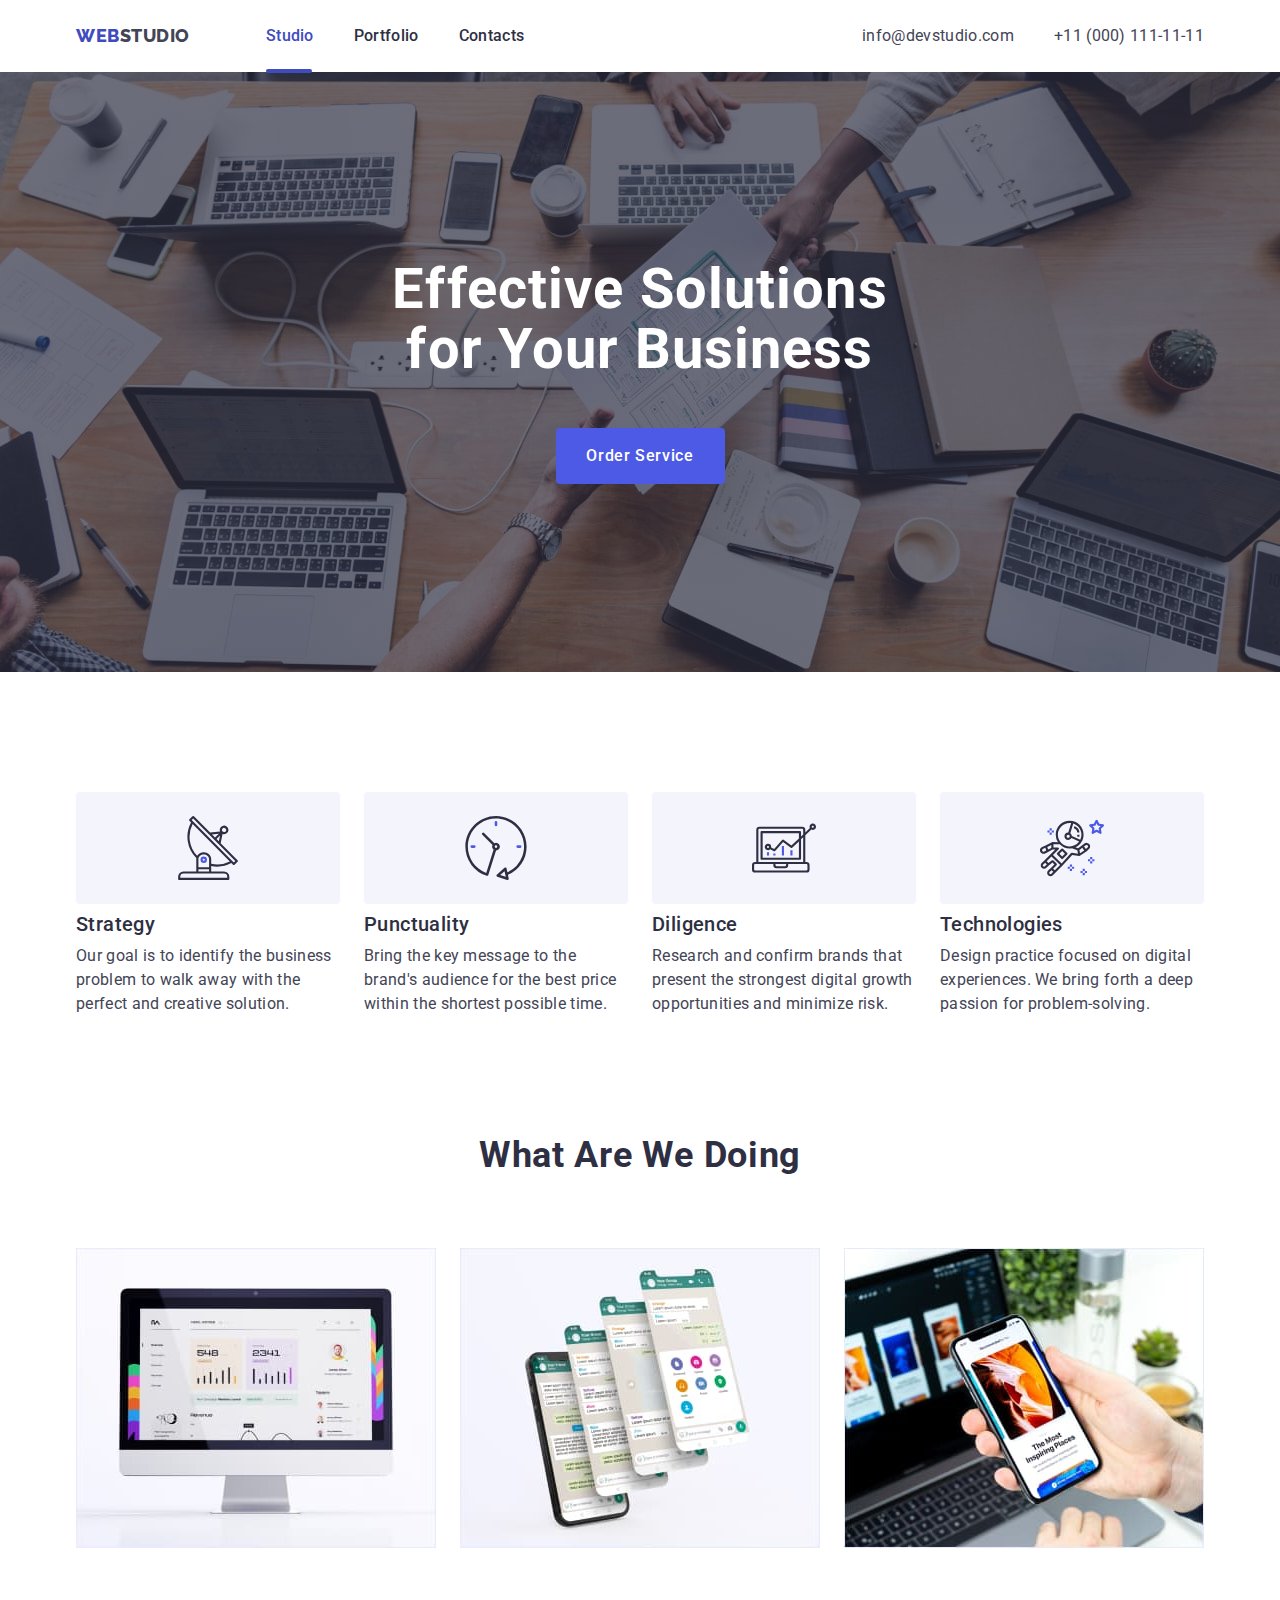
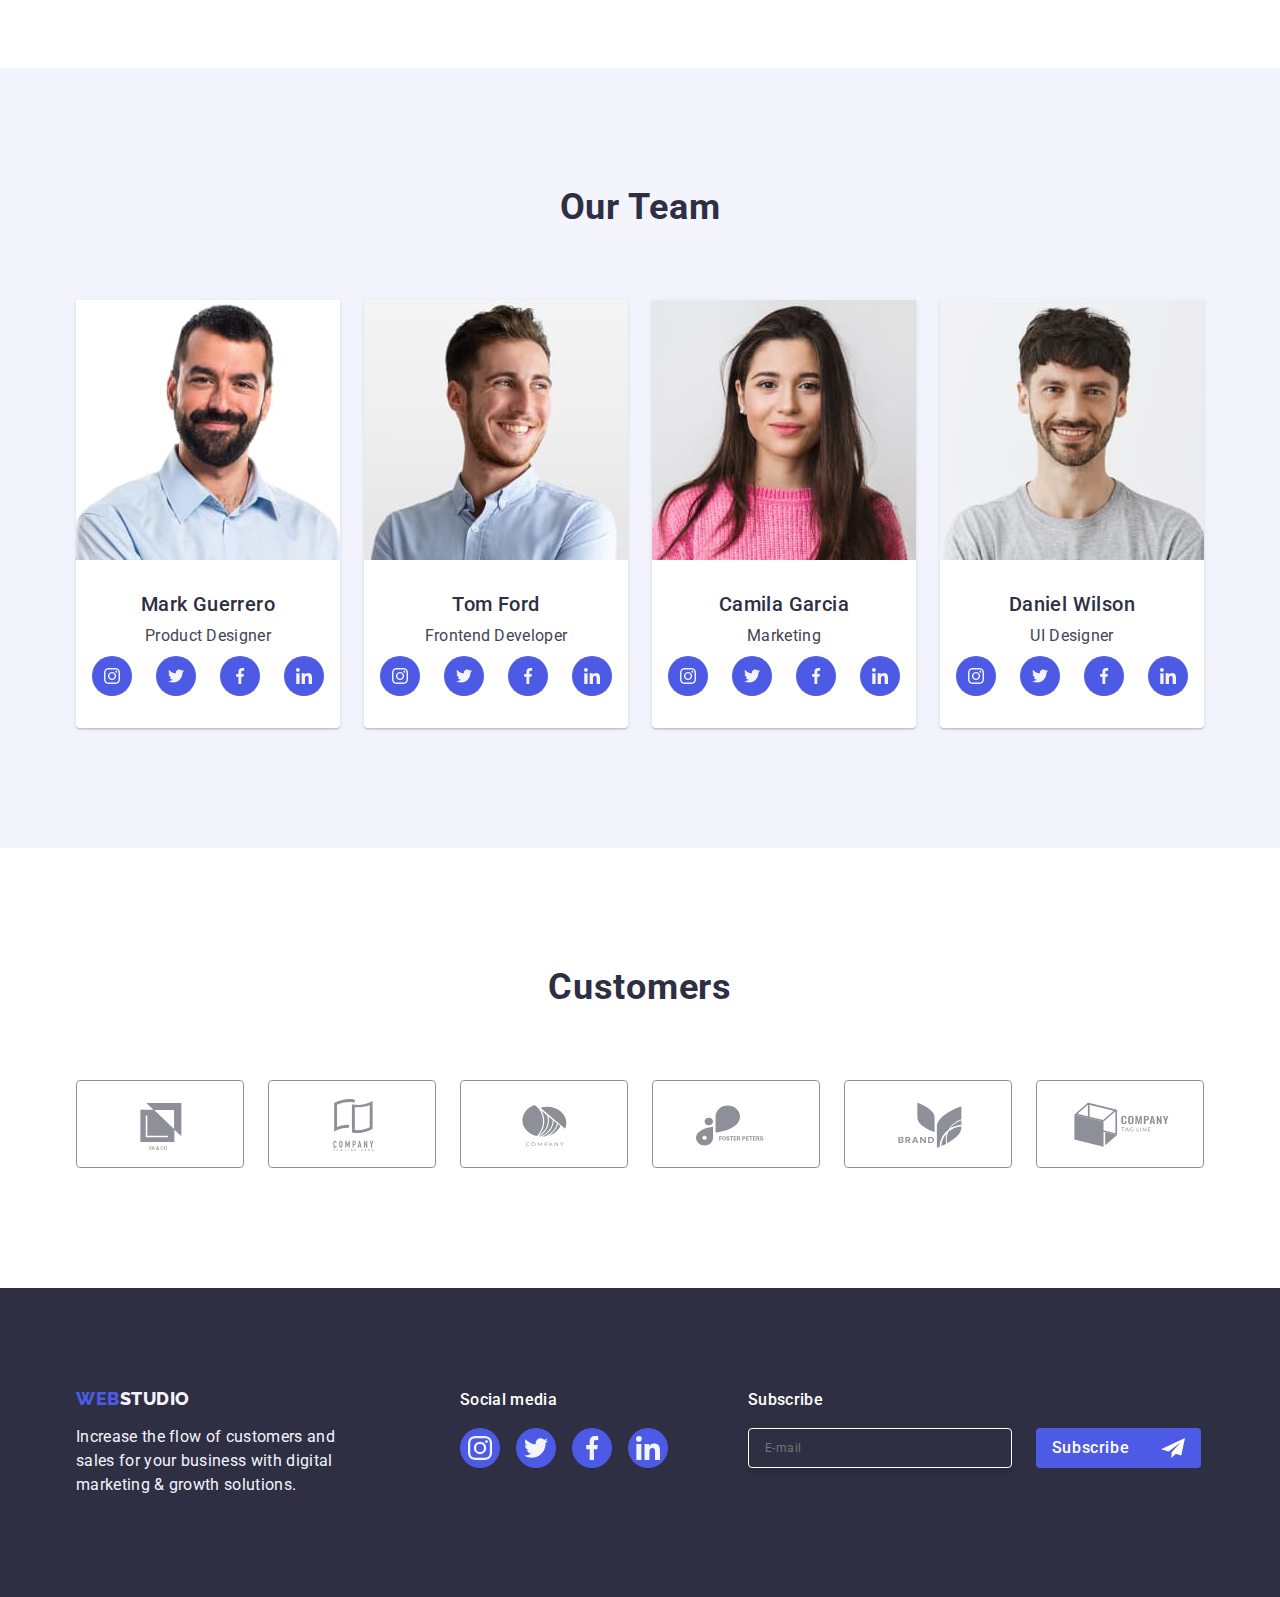
==== commit 1674b6c7: "Add files via upload" ====
--- a/index.html
+++ b/index.html
@@ -115,7 +115,7 @@
         </ul>
         </div>
     </section>
-    <section class="section-team">
+    <section class="section-team section">
         <div class="container-team">
         <h2 class="section-team-header">Our Team</h2>
         <ul class="list menu-item-teams">
